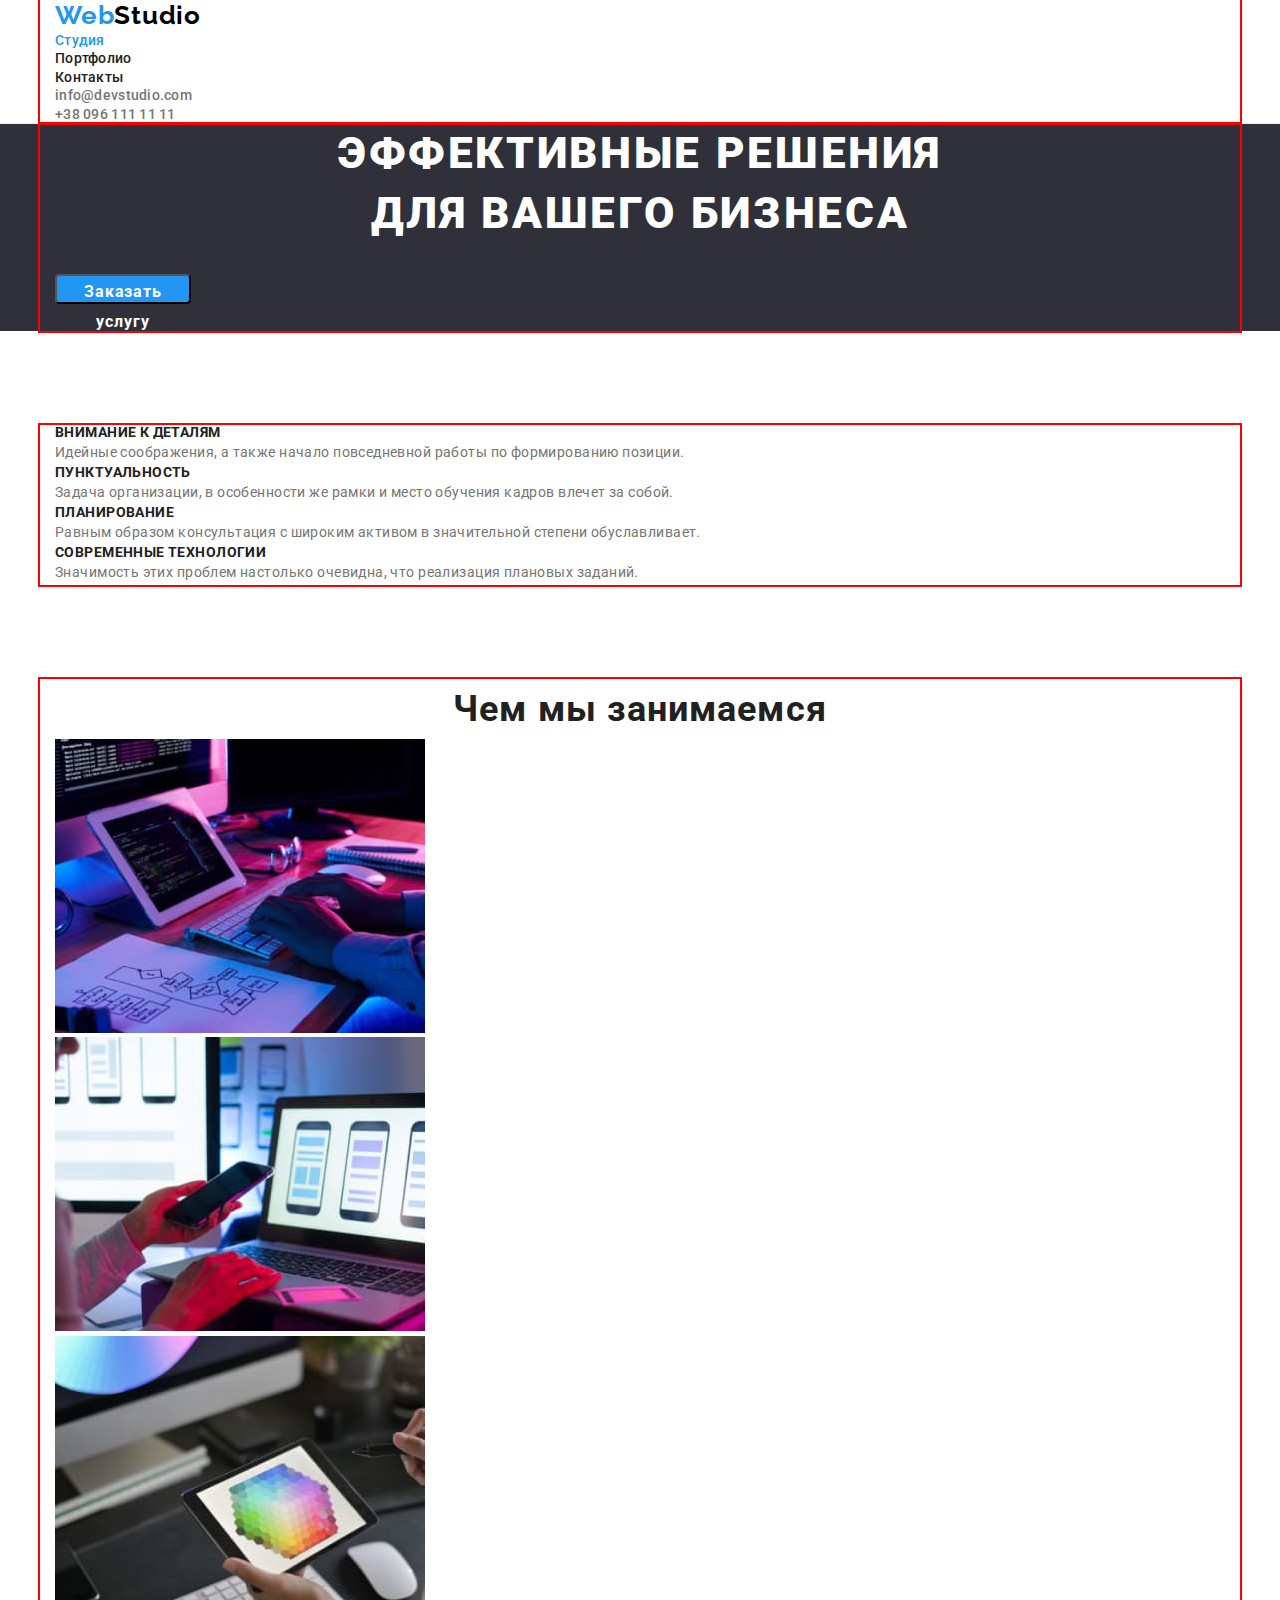
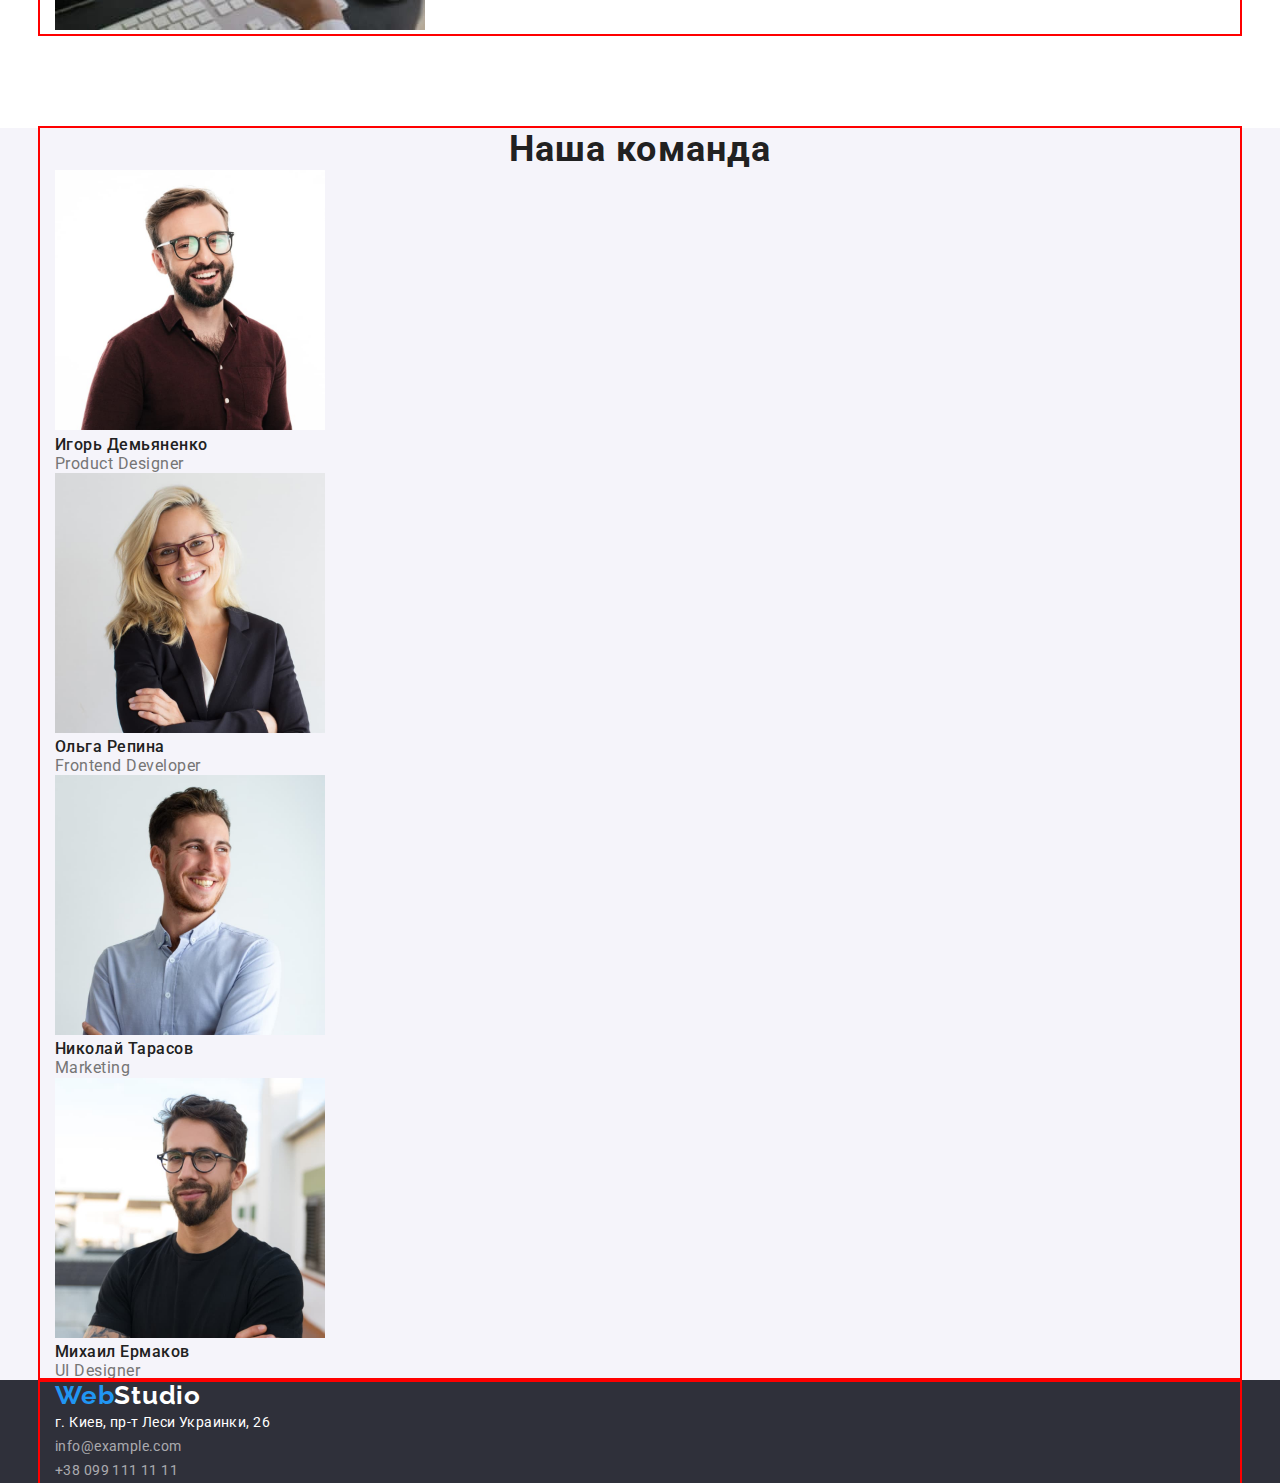
==== index.html @ 82a6169b "Создал контейнеры, задал отступы между ними, прописал сброс для h, p, ul" ====
<!DOCTYPE html>
<html lang="ru">
    <head>
        <meta charset="UTF-8" />
        <meta http-equiv="X-UA-Compatible" content="IE=edge" />
        <meta name="viewport" content="width=device-width, initial-scale=1.0" />
        <title>goit-markup-hw-02</title>
        <link
            rel="stylesheet"
            href="https://cdnjs.cloudflare.com/ajax/libs/modern-normalize/1.1.0/modern-normalize.min.css"
        />
        <link rel="preconnect" href="https://fonts.googleapis.com" />
        <link rel="preconnect" href="https://fonts.gstatic.com" crossorigin />
        <link
            href="https://fonts.googleapis.com/css2?family=Raleway:wght@700&family=Roboto:wght@400;500;700;900&display=swap"
            rel="stylesheet"
        />
        <link rel="stylesheet" href="./css/styles.css" />
    </head>

    <body>
        <!-- Header -->
        <header class="header">
            <!-- Navigation -->
            <div class="container">
                <nav class="header-navigation">
                    <a class="logo link" href="" lang="en"><span class="accent">Web</span>Studio</a>
                    <ul class="header-list list">
                        <li class="header-item">
                            <a class="header-link link active-page" href="./index.html">Студия</a>
                        </li>
                        <li class="header-item"><a class="header-link link" href="./portfolio.html">Портфолио</a></li>
                        <li class="header-item"><a class="header-link link" href="">Контакты</a></li>
                    </ul>
                </nav>

                <!-- Contacts -->
                <ul class="header-contacts list">
                    <li class="header-contacts-item">
                        <a class="header-contacts-link link" href="mailto:info@devstudio.com">info@devstudio.com</a>
                    </li>
                    <li class="header-contacts-item">
                        <a class="header-contacts-link link" href="tel:+380961111111">+38 096 111 11 11</a>
                    </li>
                </ul>
            </div>
        </header>

        <main>
            <!-- Hero -->
            <section class="hero">
                <div class="container">
                    <h1 class="hero-title">Эффективные решения для вашего бизнеса</h1>
                    <button class="hero-button" type="button">Заказать услугу</button>
                </div>
            </section>

            <!-- Features -->
            <section class="features">
                <div class="container">
                    <h2 class="features-main-title">Особенности</h2>
                    <ul class="features-list list">
                        <li class="features-item">
                            <h3 class="features-title">Внимание к деталям</h3>
                            <p class="features-item-text">
                                Идейные соображения, а также начало повседневной работы по формированию позиции.
                            </p>
                        </li>
                        <li class="features-item">
                            <h3 class="features-title">Пунктуальность</h3>
                            <p class="features-item-text">
                                Задача организации, в особенности же рамки и место обучения кадров влечет за собой.
                            </p>
                        </li>
                        <li class="features-item">
                            <h3 class="features-title">Планирование</h3>
                            <p class="features-item-text">
                                Равным образом консультация с широким активом в значительной степени обуславливает.
                            </p>
                        </li>
                        <li class="features-item">
                            <h3 class="features-title">Современные технологии</h3>
                            <p class="features-item-text">
                                Значимость этих проблем настолько очевидна, что реализация плановых заданий.
                            </p>
                        </li>
                    </ul>
                </div>
            </section>

            <!-- Works -->
            <section class="works">
                <div class="container">
                    <h2 class="works-title">Чем мы занимаемся</h2>
                    <ul class="works-list list">
                        <li class="works-item">
                            <img
                                class="works-image"
                                src="./images/studio/we-doing/we-doing-1.jpg"
                                alt="Рабочий стол программиста"
                                width="370"
                                height="294"
                            />
                        </li>
                        <li class="works-item">
                            <img
                                class="works-image"
                                src="./images/studio/we-doing/we-doing-2.jpg"
                                alt="Веб дизайнер разрабатывает интерфейс мобильного приложения"
                                width="370"
                                height="294"
                            />
                        </li>
                        <li class="works-item">
                            <img
                                class="works-image"
                                src="./images/studio/we-doing/we-doing-3.jpg"
                                alt="Веб дизайнер подбирает цвета графики"
                                width="370"
                                height="294"
                            />
                        </li>
                    </ul>
                </div>
            </section>

            <!-- Team -->
            <section class="team">
                <div class="container">
                    <h2 class="team-title">Наша команда</h2>
                    <ul class="team-list list">
                        <li class="team-item">
                            <img
                                class="team-image"
                                src="./images/studio/our-team/our-team-1.jpg"
                                alt="Игорь Демьяненко"
                                width="270"
                                height="260"
                            />
                            <h3 class="team-item-title">Игорь Демьяненко</h3>
                            <p class="team-item-text">Product Designer</p>
                        </li>
                        <li class="team-item">
                            <img
                                class="team-image"
                                src="./images/studio/our-team/our-team-2.jpg"
                                alt="Ольга Репина"
                                width="270"
                                height="260"
                            />
                            <h3 class="team-item-title">Ольга Репина</h3>
                            <p class="team-item-text">Frontend Developer</p>
                        </li>
                        <li class="team-item">
                            <img
                                class="team-image"
                                src="./images/studio/our-team/our-team-3.jpg"
                                alt="Николай Тарасов"
                                width="270"
                                height="260"
                            />
                            <h3 class="team-item-title">Николай Тарасов</h3>
                            <p class="team-item-text">Marketing</p>
                        </li>
                        <li class="team-item">
                            <img
                                class="team-image"
                                src="./images/studio/our-team/our-team-4.jpg"
                                alt="Михаил Ермаков"
                                width="270"
                                height="260"
                            />
                            <h3 class="team-item-title">Михаил Ермаков</h3>
                            <p class="team-item-text">UI Designer</p>
                        </li>
                    </ul>
                </div>
            </section>
        </main>

        <!-- Footer -->
        <footer class="footer">
            <div class="container">
                <a class="footer-logo link" href="" lang="en"><span class="accent">Web</span>Studio</a>
                <address>
                    <ul class="footer-list list">
                        <li class="footer-item">
                            <a
                                class="footer-address link"
                                href="https://goo.gl/maps/hov3UNKiMbJjnXm66"
                                target="_blank"
                                rel="noopener noreferrer nofollow"
                                >г. Киев, пр-т Леси Украинки, 26</a
                            >
                        </li>
                        <li class="footer-contacts-item">
                            <a class="footer-contacts-link link" href="mailto:info@example.com">info@example.com</a>
                        </li>
                        <li class="footer-contacts-item">
                            <a class="footer-contacts-link link" href="tel:+380991111111">+38 099 111 11 11</a>
                        </li>
                    </ul>
                </address>
            </div>
        </footer>
    </body>
</html>
---- css/styles.css ----
:root {
--main-text-color: #757575;
--secondary-text-color: #212121;
--accent-link-color: #2196F3;
--main-bg-color: #FFFFFF;
--secondary-bg-color: #F5F4FA;
--hero-footer-bg-color: #2F303A;
}

body {
    font-family: 'Roboto', sans-serif;
    color: var(--main-text-color);
    background-color: var(--main-bg-color);
}

h1, h2, h3, h4, h5, h6 {
    margin: 0;
    padding: 0;
}

ul {
    margin: 0;
    padding: 0;
}

p {
    margin: 0;
    padding: 0;
}

.list {
    list-style: none;
}

.link {
    text-decoration: none;
}

.container {
    width: 1200px;
    margin: 0 auto;
    padding: 0 15px;

    outline: 2px solid red;
}

.header-link.active-page {
    color: var(--accent-link-color);
}

/* -------Header------- */
.header {
    border-bottom: 1px solid #ECECEC;
}

.logo {
    font-family: 'Raleway', sans-serif;
    font-weight: 700;
    font-size: 26px;
    line-height: 1.19;
    letter-spacing: 0.03em;

    color: #000000;
}

.logo .accent {
    color: #2196F3;
}

.header-link,
.header-contacts-link {
    font-weight: 500;
    font-size: 14px;
    line-height: 1.14;
    letter-spacing: 0.02em;

    color: #212121;
}

.header-link:hover,
.header-link:focus {
    color: var(--accent-link-color);
}

/* -------Contacts------- */
.header-contacts-link {
    color: #757575;
}

.header-contacts-link:hover,
.header-contacts-link:focus {
    color: var(--accent-link-color);
}

/* -------Hero------- */
.hero {
    margin-bottom: 94px;
    background: var(--hero-footer-bg-color)
}

.hero-title {
    margin: 0 auto;
    margin-bottom: 30px;
    width: 696px;
    height: 120px;

    font-weight: 900;
    font-size: 44px;
    line-height: 1.36;
    text-align: center;
    letter-spacing: 0.06em;
    text-transform: uppercase;

    color: #FFFFFF;
}
 
.hero-button {
    width: 136px;
    height: 30px;

    font-weight: 700;
    font-size: 16px;
    line-height: 1.87;
    letter-spacing: 0.06em;
    text-align: center;

    color: #FFFFFF;
    background: #2196F3;

    border-radius: 4px;
    cursor: pointer;
}

.hero-button:hover,
.hero-button:focus {
    background-color: #188CE8;
}

/* -------Features------- */ 
.features {
    margin-bottom: 94px;
}

.features-main-title {
    display: none;
}

.features-title {
    font-weight: 700;
    font-size: 14px;
    line-height: 1.14;
    letter-spacing: 0.03em;
    text-transform: uppercase;

    color: var(--secondary-text-color);
}

.features-item-text {
    font-size: 14px;
    line-height: 1.71;
    letter-spacing: 0.03em;
}

/* -------Works------- */
.works {
    margin-bottom: 94px;
}

.works-title {
        font-weight: 700;
    font-size: 36px;
    line-height: 1.67;
    text-align: center;
    letter-spacing: 0.03em;

    color: var(--secondary-text-color);
}

/* -------Team------- */
.team {
    background-color: var(--secondary-bg-color);
}

.team-title {
    font-weight: 700;
    font-size: 36px;
    line-height: 1.17;
    text-align: center;
    letter-spacing: 0.03em;
    color: var(--secondary-text-color);
}

.team-item-title {
    font-weight: 500;
    font-size: 16px;
    line-height: 1.19;
    letter-spacing: 0.03em;

    color: var(--secondary-text-color);
}

.team-item-text {
    font-size: 16px;
    line-height: 1.19;
    letter-spacing: 0.03em;
}

/* -------Footer------- */
.footer {
    background-color: var(--hero-footer-bg-color);
}

.footer-logo {
    font-family: Raleway;
    font-weight: 700;
    font-size: 26px;
    line-height: 1.19;
    letter-spacing: 0.03em;

    color: #ffffff;
}

.footer-logo .accent {
    color: #2196F3;
}

.footer-list {
    font-style: normal;
}

.footer-address,
.footer-contacts-link {
    font-size: 14px;
    line-height: 1.71;
    letter-spacing: 0.03em;

    color: #FFFFFF;
}

.footer-contacts-link {
    color: rgba(255, 255, 255, 0.6);
}

.footer-address:hover,
.footer-address:focus,
.footer-contacts-link:hover,
.footer-contacts-link:focus{
    color: var(--accent-link-color);
}

/* -------Portfolio------- */
.portfolio {
    margin-bottom: 94px;
}

.portfolio-main-title {
    position: absolute;
    width: 1px;
    height: 1px;
    margin: -1px;
    border: 0;
    padding: 0;
    white-space: nowrap;
    clip-path: inset(100%);
    clip: rect(0 0 0 0);
    overflow: hidden;
}

.portfolio-list {
    margin-bottom: 34px;
}

/* -------Navigation by sections Portfolio------- */
.portfolio-button {
    font-weight: 500;
    font-size: 16px;
    line-height: 1.62;
    text-align: center;
    letter-spacing: 0.03em;

    background-color: var(--secondary-bg-color);
    color: #212121;

    cursor: pointer;
    border-radius: 4px;
}

.portfolio-button:hover,
.portfolio-button:focus {
    background-color: var(--accent-link-color);
    color: #ffffff;
}

/* -------Portfolio Work examples------- */
.examples-title {
    font-weight: 700;
    font-size: 18px;
    line-height: 2.0;
    letter-spacing: 0.06em;

    color: var(--secondary-text-color);
}

.examples-text {
    font-size: 16px;
    line-height: 1.87;
    letter-spacing: 0.03em;

    color: var(--main-text-color);
}
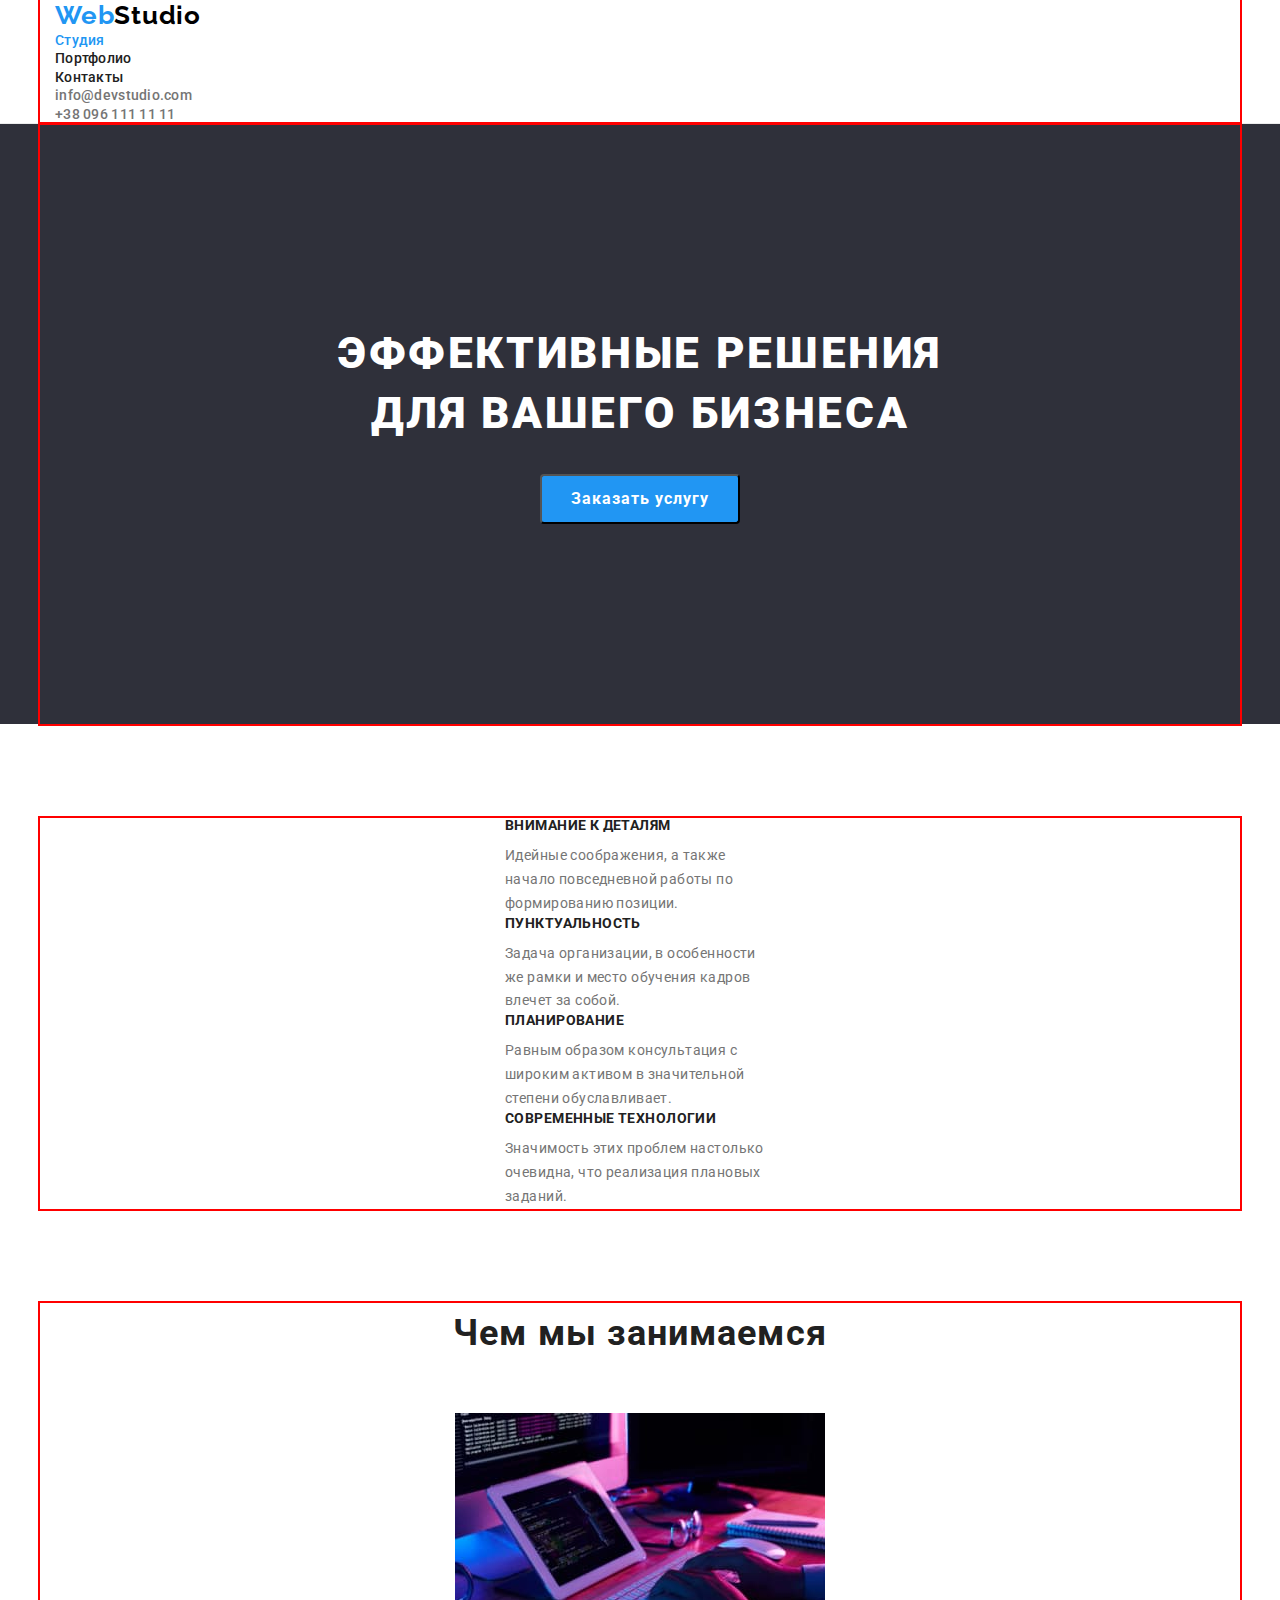
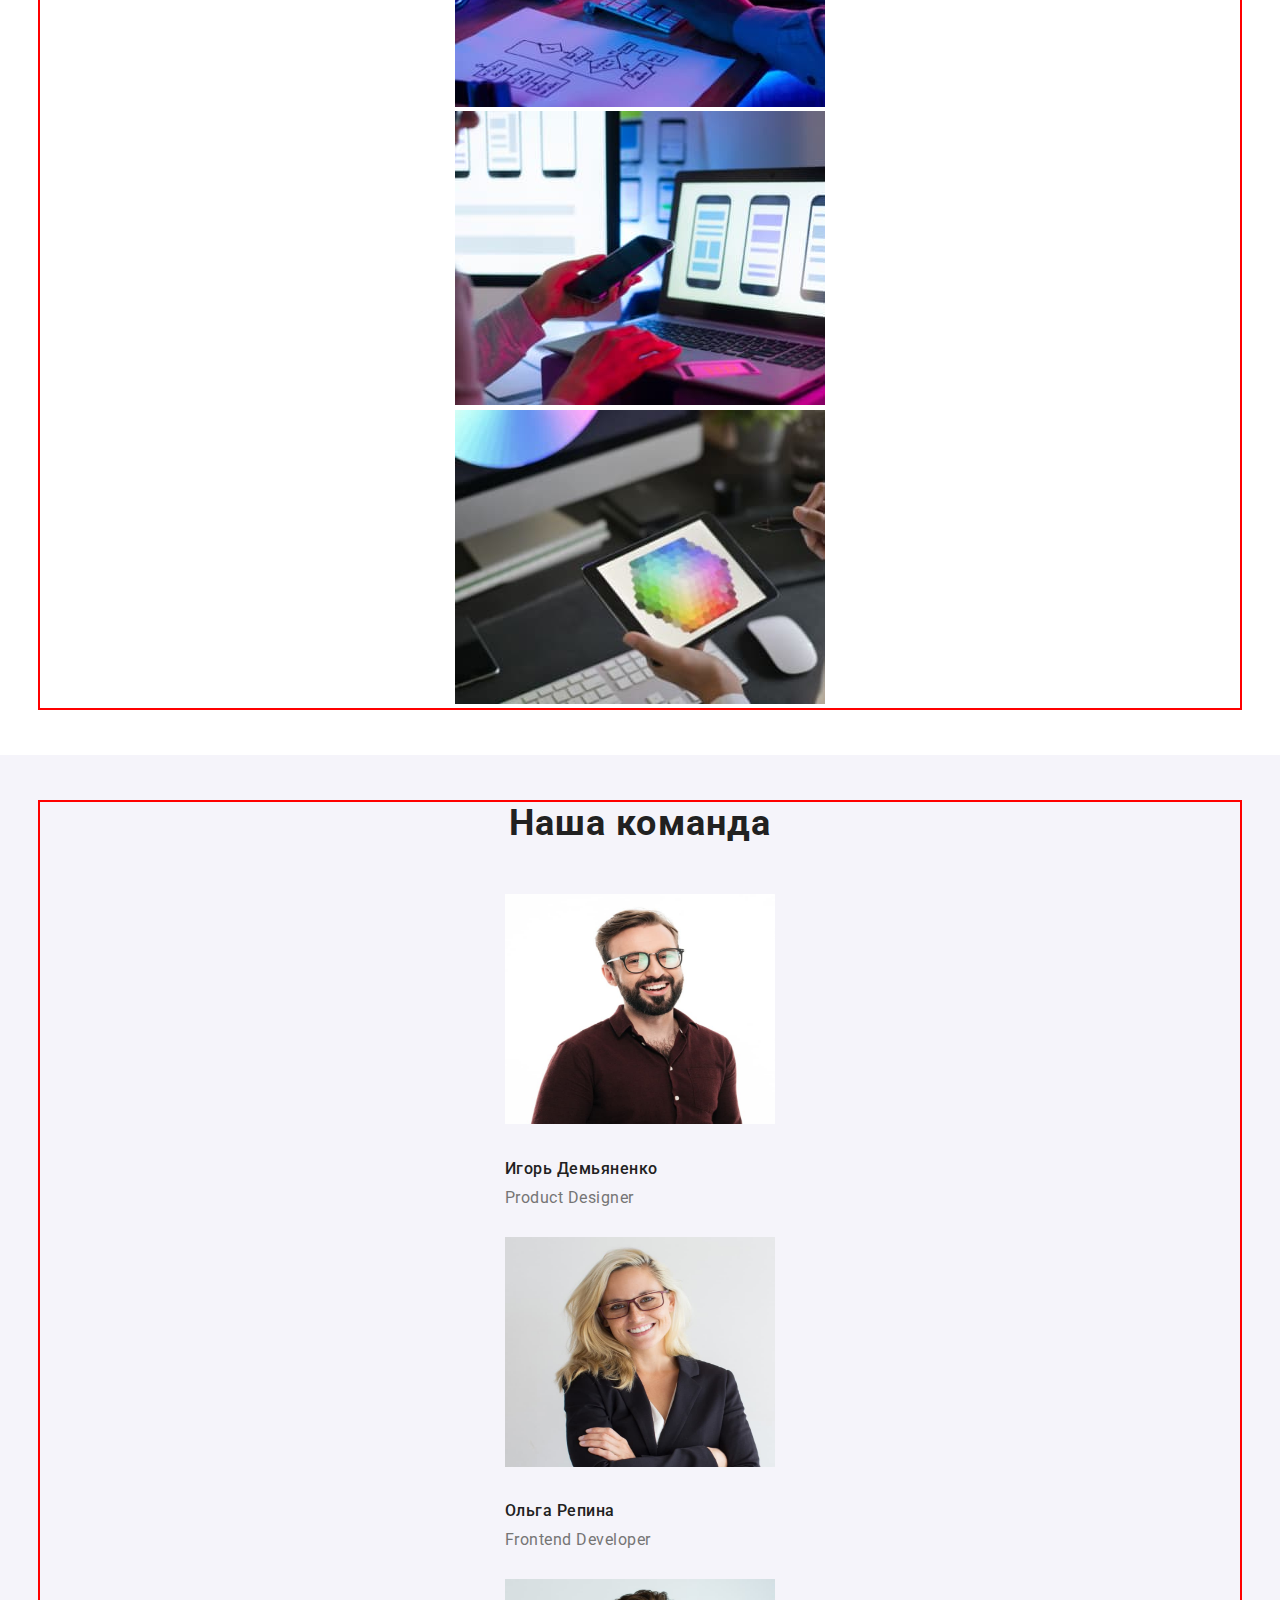
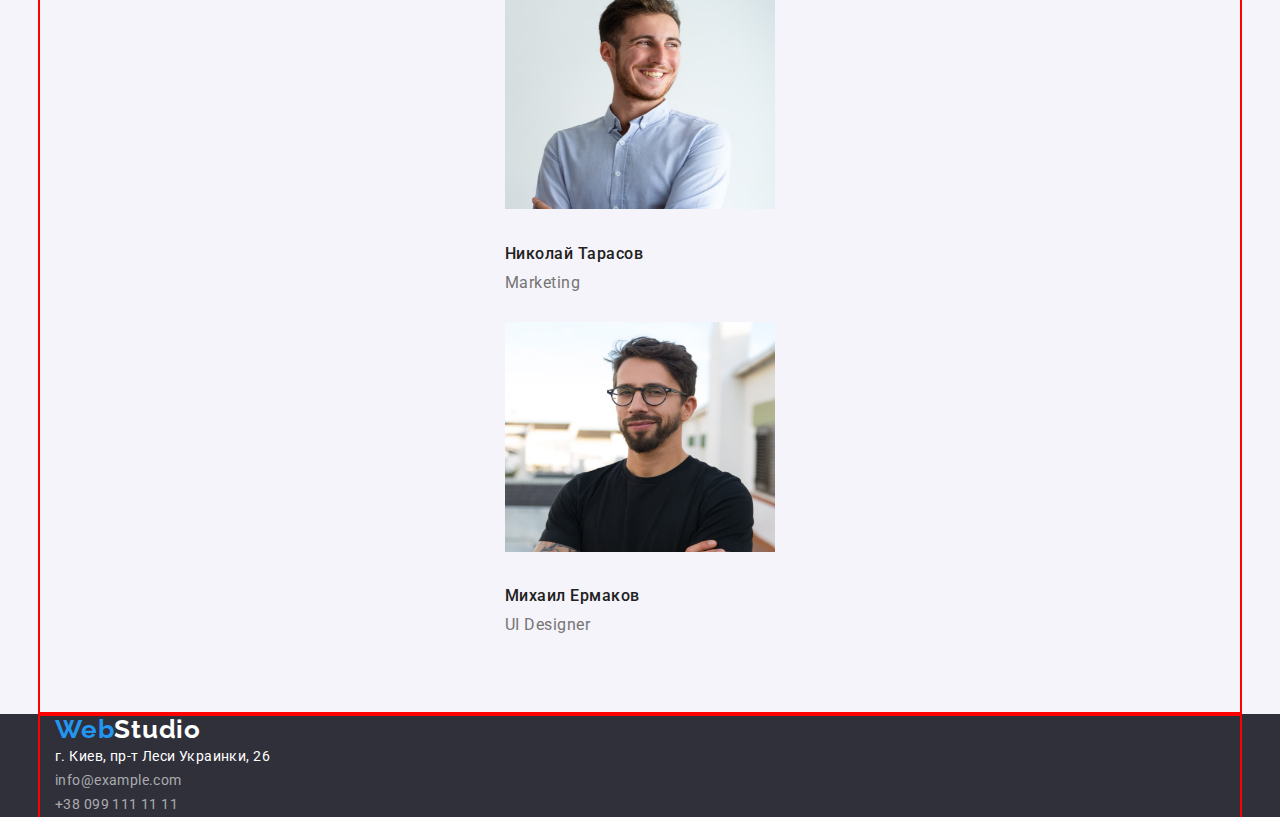
==== commit f28fba6b: "Сделал сетку для карточек страницы Портфолио" ====
--- a/index.html
+++ b/index.html
@@ -19,9 +19,9 @@
     </head>
 
     <body>
-        <!-- Header -->
+        <!-- Шапка -->
         <header class="header">
-            <!-- Navigation -->
+            <!-- Навигация -->
             <div class="container">
                 <nav class="header-navigation">
                     <a class="logo link" href="" lang="en"><span class="accent">Web</span>Studio</a>
@@ -29,12 +29,14 @@
                         <li class="header-item">
                             <a class="header-link link active-page" href="./index.html">Студия</a>
                         </li>
+
                         <li class="header-item"><a class="header-link link" href="./portfolio.html">Портфолио</a></li>
+
                         <li class="header-item"><a class="header-link link" href="">Контакты</a></li>
                     </ul>
                 </nav>
 
-                <!-- Contacts -->
+                <!-- Контакты -->
                 <ul class="header-contacts list">
                     <li class="header-contacts-item">
                         <a class="header-contacts-link link" href="mailto:info@devstudio.com">info@devstudio.com</a>
@@ -47,7 +49,7 @@
         </header>
 
         <main>
-            <!-- Hero -->
+            <!-- Герой -->
             <section class="hero">
                 <div class="container">
                     <h1 class="hero-title">Эффективные решения для вашего бизнеса</h1>
@@ -55,10 +57,10 @@
                 </div>
             </section>
 
-            <!-- Features -->
+            <!-- Особенности -->
             <section class="features">
                 <div class="container">
-                    <h2 class="features-main-title">Особенности</h2>
+                    <h2 class="visually-hidden">Особенности</h2>
                     <ul class="features-list list">
                         <li class="features-item">
                             <h3 class="features-title">Внимание к деталям</h3>
@@ -66,18 +68,21 @@
                                 Идейные соображения, а также начало повседневной работы по формированию позиции.
                             </p>
                         </li>
+
                         <li class="features-item">
                             <h3 class="features-title">Пунктуальность</h3>
                             <p class="features-item-text">
                                 Задача организации, в особенности же рамки и место обучения кадров влечет за собой.
                             </p>
                         </li>
+
                         <li class="features-item">
                             <h3 class="features-title">Планирование</h3>
                             <p class="features-item-text">
                                 Равным образом консультация с широким активом в значительной степени обуславливает.
                             </p>
                         </li>
+
                         <li class="features-item">
                             <h3 class="features-title">Современные технологии</h3>
                             <p class="features-item-text">
@@ -88,7 +93,7 @@
                 </div>
             </section>
 
-            <!-- Works -->
+            <!-- Чем мы занимаемся -->
             <section class="works">
                 <div class="container">
                     <h2 class="works-title">Чем мы занимаемся</h2>
@@ -102,6 +107,7 @@
                                 height="294"
                             />
                         </li>
+
                         <li class="works-item">
                             <img
                                 class="works-image"
@@ -111,6 +117,7 @@
                                 height="294"
                             />
                         </li>
+
                         <li class="works-item">
                             <img
                                 class="works-image"
@@ -124,7 +131,7 @@
                 </div>
             </section>
 
-            <!-- Team -->
+            <!-- Наша команда -->
             <section class="team">
                 <div class="container">
                     <h2 class="team-title">Наша команда</h2>
@@ -140,6 +147,7 @@
                             <h3 class="team-item-title">Игорь Демьяненко</h3>
                             <p class="team-item-text">Product Designer</p>
                         </li>
+
                         <li class="team-item">
                             <img
                                 class="team-image"
@@ -151,6 +159,7 @@
                             <h3 class="team-item-title">Ольга Репина</h3>
                             <p class="team-item-text">Frontend Developer</p>
                         </li>
+
                         <li class="team-item">
                             <img
                                 class="team-image"
@@ -162,6 +171,7 @@
                             <h3 class="team-item-title">Николай Тарасов</h3>
                             <p class="team-item-text">Marketing</p>
                         </li>
+
                         <li class="team-item">
                             <img
                                 class="team-image"
@@ -178,7 +188,7 @@
             </section>
         </main>
 
-        <!-- Footer -->
+        <!-- Футер -->
         <footer class="footer">
             <div class="container">
                 <a class="footer-logo link" href="" lang="en"><span class="accent">Web</span>Studio</a>
@@ -193,9 +203,11 @@
                                 >г. Киев, пр-т Леси Украинки, 26</a
                             >
                         </li>
+
                         <li class="footer-contacts-item">
                             <a class="footer-contacts-link link" href="mailto:info@example.com">info@example.com</a>
                         </li>
+
                         <li class="footer-contacts-item">
                             <a class="footer-contacts-link link" href="tel:+380991111111">+38 099 111 11 11</a>
                         </li>
--- a/css/styles.css
+++ b/css/styles.css
@@ -1,10 +1,26 @@
 :root {
 --main-text-color: #757575;
 --secondary-text-color: #212121;
---accent-link-color: #2196F3;
---main-bg-color: #FFFFFF;
---secondary-bg-color: #F5F4FA;
---hero-footer-bg-color: #2F303A;
+--accent-link-color: #2196f3;
+--main-bg-color: #ffffff;
+--secondary-bg-color: #f5f4fa;
+--hero-footer-bg-color: #2f303a;
+
+--card-set-gap: 30px;
+}
+
+/* -------Ресет стилей------- */
+html {
+    box-sizing: border-box;
+}
+
+*,
+*::before,
+*::after {
+  box-sizing: inherit;
+  margin: 0 auto;
+  padding-left: 0;
+  padding-right: 0;
 }
 
 body {
@@ -13,20 +29,11 @@
     background-color: var(--main-bg-color);
 }
 
-h1, h2, h3, h4, h5, h6 {
-    margin: 0;
-    padding: 0;
-}
-
-ul {
-    margin: 0;
-    padding: 0;
-}
-
-p {
-    margin: 0;
-    padding: 0;
-}
+/* h1, h2, h3, h4, h5, h6, p, ul {
+    margin: 0 auto;
+    padding-left: 0px;
+    padding-right: 0px;
+} */
 
 .list {
     list-style: none;
@@ -36,224 +43,8 @@
     text-decoration: none;
 }
 
-.container {
-    width: 1200px;
-    margin: 0 auto;
-    padding: 0 15px;
-
-    outline: 2px solid red;
-}
-
-.header-link.active-page {
-    color: var(--accent-link-color);
-}
-
-/* -------Header------- */
-.header {
-    border-bottom: 1px solid #ECECEC;
-}
-
-.logo {
-    font-family: 'Raleway', sans-serif;
-    font-weight: 700;
-    font-size: 26px;
-    line-height: 1.19;
-    letter-spacing: 0.03em;
-
-    color: #000000;
-}
-
-.logo .accent {
-    color: #2196F3;
-}
-
-.header-link,
-.header-contacts-link {
-    font-weight: 500;
-    font-size: 14px;
-    line-height: 1.14;
-    letter-spacing: 0.02em;
-
-    color: #212121;
-}
-
-.header-link:hover,
-.header-link:focus {
-    color: var(--accent-link-color);
-}
-
-/* -------Contacts------- */
-.header-contacts-link {
-    color: #757575;
-}
-
-.header-contacts-link:hover,
-.header-contacts-link:focus {
-    color: var(--accent-link-color);
-}
-
-/* -------Hero------- */
-.hero {
-    margin-bottom: 94px;
-    background: var(--hero-footer-bg-color)
-}
-
-.hero-title {
-    margin: 0 auto;
-    margin-bottom: 30px;
-    width: 696px;
-    height: 120px;
-
-    font-weight: 900;
-    font-size: 44px;
-    line-height: 1.36;
-    text-align: center;
-    letter-spacing: 0.06em;
-    text-transform: uppercase;
-
-    color: #FFFFFF;
-}
- 
-.hero-button {
-    width: 136px;
-    height: 30px;
-
-    font-weight: 700;
-    font-size: 16px;
-    line-height: 1.87;
-    letter-spacing: 0.06em;
-    text-align: center;
-
-    color: #FFFFFF;
-    background: #2196F3;
-
-    border-radius: 4px;
-    cursor: pointer;
-}
-
-.hero-button:hover,
-.hero-button:focus {
-    background-color: #188CE8;
-}
-
-/* -------Features------- */ 
-.features {
-    margin-bottom: 94px;
-}
-
-.features-main-title {
-    display: none;
-}
-
-.features-title {
-    font-weight: 700;
-    font-size: 14px;
-    line-height: 1.14;
-    letter-spacing: 0.03em;
-    text-transform: uppercase;
-
-    color: var(--secondary-text-color);
-}
-
-.features-item-text {
-    font-size: 14px;
-    line-height: 1.71;
-    letter-spacing: 0.03em;
-}
-
-/* -------Works------- */
-.works {
-    margin-bottom: 94px;
-}
-
-.works-title {
-        font-weight: 700;
-    font-size: 36px;
-    line-height: 1.67;
-    text-align: center;
-    letter-spacing: 0.03em;
-
-    color: var(--secondary-text-color);
-}
-
-/* -------Team------- */
-.team {
-    background-color: var(--secondary-bg-color);
-}
-
-.team-title {
-    font-weight: 700;
-    font-size: 36px;
-    line-height: 1.17;
-    text-align: center;
-    letter-spacing: 0.03em;
-    color: var(--secondary-text-color);
-}
-
-.team-item-title {
-    font-weight: 500;
-    font-size: 16px;
-    line-height: 1.19;
-    letter-spacing: 0.03em;
-
-    color: var(--secondary-text-color);
-}
-
-.team-item-text {
-    font-size: 16px;
-    line-height: 1.19;
-    letter-spacing: 0.03em;
-}
-
-/* -------Footer------- */
-.footer {
-    background-color: var(--hero-footer-bg-color);
-}
-
-.footer-logo {
-    font-family: Raleway;
-    font-weight: 700;
-    font-size: 26px;
-    line-height: 1.19;
-    letter-spacing: 0.03em;
-
-    color: #ffffff;
-}
-
-.footer-logo .accent {
-    color: #2196F3;
-}
-
-.footer-list {
-    font-style: normal;
-}
-
-.footer-address,
-.footer-contacts-link {
-    font-size: 14px;
-    line-height: 1.71;
-    letter-spacing: 0.03em;
-
-    color: #FFFFFF;
-}
-
-.footer-contacts-link {
-    color: rgba(255, 255, 255, 0.6);
-}
-
-.footer-address:hover,
-.footer-address:focus,
-.footer-contacts-link:hover,
-.footer-contacts-link:focus{
-    color: var(--accent-link-color);
-}
-
-/* -------Portfolio------- */
-.portfolio {
-    margin-bottom: 94px;
-}
-
-.portfolio-main-title {
+/* -------Скрываем заголовок секции------- */
+.visually-hidden {
     position: absolute;
     width: 1px;
     height: 1px;
@@ -266,12 +57,292 @@
     overflow: hidden;
 }
 
+/* -------Контейнер для секций------- */
+.container {
+    width: 1200px;
+    margin: 0 auto;
+    padding: 0 15px;
+
+    outline: 2px solid red;
+}
+
+/* -------Шапка------- */
+.header {
+    border-bottom: 1px solid #ECECEC;
+}
+
+.logo {
+    font-family: 'Raleway', sans-serif;
+    font-weight: 700;
+    font-size: 26px;
+    line-height: 1.19;
+    letter-spacing: 0.03em;
+
+    color: #000000;
+}
+
+.logo .accent {
+    color: #2196F3;
+}
+
+.header-link,
+.header-contacts-link {
+    font-weight: 500;
+    font-size: 14px;
+    line-height: 1.14;
+    letter-spacing: 0.02em;
+
+    color: #212121;
+}
+
+.header-link.active-page {
+    color: var(--accent-link-color);
+}
+
+.header-link:hover,
+.header-link:focus {
+    color: var(--accent-link-color);
+}
+
+/* -------Contacts------- */
+.header-contacts-link {
+    color: #757575;
+}
+
+.header-contacts-link:hover,
+.header-contacts-link:focus {
+    color: var(--accent-link-color);
+}
+
+/* -------Герой------- */
+.hero {
+    background: var(--hero-footer-bg-color)
+}
+
+.hero > .container {
+    height: 600px;
+}
+
+.hero-title {
+    width: 696px;
+    padding-top: 200px;
+    padding-bottom: 30px;
+
+    font-weight: 900;
+    font-size: 44px;
+    line-height: 1.36;
+    text-align: center;
+    letter-spacing: 0.06em;
+    text-transform: uppercase;
+
+    color: #FFFFFF;
+}
+ 
+.hero-button {
+    display: block;
+    margin: 0 auto;
+    width: 200px;
+    height: 50px;
+
+    font-weight: 700;
+    font-size: 16px;
+    line-height: 1.87;
+    letter-spacing: 0.06em;
+    text-align: center;
+
+    color: #FFFFFF;
+    background: #2196F3;
+
+    border-radius: 4px;
+    cursor: pointer;
+}
+
+.hero-button:hover,
+.hero-button:focus {
+    background-color: #188CE8;
+}
+
+/* -------Особенности------- */ 
+.features {
+    padding-top: 94px;
+    padding-bottom: 47px;
+    
+}
+
+.visually-hidden {
+  position: absolute;
+  width: 1px;
+  height: 1px;
+  margin: -1px;
+  border: 0;
+  padding: 0;
+  white-space: nowrap;
+  clip-path: inset(100%);
+  clip: rect(0 0 0 0);
+  overflow: hidden;
+}
+
+.features-item {
+    width: 270px;
+}
+
+.features-title {
+    font-weight: 700;
+    font-size: 14px;
+    line-height: 1.14;
+    letter-spacing: 0.03em;
+    text-transform: uppercase;
+
+    color: var(--secondary-text-color);
+}
+
+.features-item-text {
+    padding-top: 10px;
+    font-size: 14px;
+    line-height: 1.71;
+    letter-spacing: 0.03em;
+}
+
+/* -------Чем мы занимаемся------- */
+.works {
+    padding-top: 47px;
+    padding-bottom: 47px;
+}
+
+.works-title {
+    width: 376px;
+    padding-bottom: 50px;
+
+    font-weight: 700;
+    font-size: 36px;
+    line-height: 1.67;
+    text-align: center;
+    letter-spacing: 0.03em;
+
+    color: var(--secondary-text-color);
+}
+
+.works-item {
+    width: 370px;
+}
+
+/* -------Наша команда------- */
+.team {
+    padding-top: 47px;
+    background-color: var(--secondary-bg-color);
+}
+
+.team-list {
+    padding-bottom: 50px;
+}
+
+.team-item {
+    width: 270px;
+}
+
+.team-image {
+    padding-bottom: 30px;
+}
+
+.team-title {
+    width: 264px;
+    padding-bottom: 50px;
+
+    font-weight: 700;
+    font-size: 36px;
+    line-height: 1.17;
+    text-align: center;
+    letter-spacing: 0.03em;
+    color: var(--secondary-text-color);
+}
+
+.team-item-title {
+    padding-bottom: 10px;
+
+    font-weight: 500;
+    font-size: 16px;
+    line-height: 1.19;
+    letter-spacing: 0.03em;
+
+    color: var(--secondary-text-color);
+}
+
+.team-item-text {
+    padding-bottom: 30px;
+
+    font-size: 16px;
+    line-height: 1.19;
+    letter-spacing: 0.03em;
+}
+
+/* -------Футер------- */
+.footer {
+    background-color: var(--hero-footer-bg-color);
+}
+
+.footer-logo {
+    font-family: Raleway;
+    font-weight: 700;
+    font-size: 26px;
+    line-height: 1.19;
+    letter-spacing: 0.03em;
+
+    color: #ffffff;
+}
+
+.footer-logo .accent {
+    color: #2196F3;
+}
+
+.footer-list {
+    font-style: normal;
+}
+
+.footer-address,
+.footer-contacts-link {
+    font-size: 14px;
+    line-height: 1.71;
+    letter-spacing: 0.03em;
+
+    color: #FFFFFF;
+}
+
+.footer-contacts-link {
+    color: rgba(255, 255, 255, 0.6);
+}
+
+.footer-address:hover,
+.footer-address:focus,
+.footer-contacts-link:hover,
+.footer-contacts-link:focus{
+    color: var(--accent-link-color);
+}
+
+/* -------Портфолио------- */
+.portfolio {
+    margin-bottom: 94px;
+}
+
 .portfolio-list {
-    margin-bottom: 34px;
-}
-
-/* -------Navigation by sections Portfolio------- */
+    display: flex;
+    justify-content: center;
+    padding-top: 94px;
+    padding-bottom: 50px;
+}
+
+.portfolio-item {
+    margin: 0;
+
+}
+
+.portfolio-item:not(:last-child) {
+    margin-right: 8px;
+}
+
+/* -------Навигация для секции Портфолио------- */
 .portfolio-button {
+    padding: 6px 22px;
+
     font-weight: 500;
     font-size: 16px;
     line-height: 1.62;
@@ -291,8 +362,8 @@
     color: #ffffff;
 }
 
-/* -------Portfolio Work examples------- */
-.examples-title {
+/* -------Портфолио Примеры работ------- */
+.card-set-title {
     font-weight: 700;
     font-size: 18px;
     line-height: 2.0;
@@ -301,10 +372,26 @@
     color: var(--secondary-text-color);
 }
 
-.examples-text {
+.card-set-text {
     font-size: 16px;
     line-height: 1.87;
     letter-spacing: 0.03em;
 
     color: var(--main-text-color);
 }
+
+/* -------Сетка для карточек Портфолио------- */
+.card-set {
+    display: flex;
+    flex-wrap: wrap;
+
+    margin-top: calc( -1 * var(--card-set-gap));
+    margin-left: calc( -1 * var(--card-set-gap));
+}
+
+.card-set > .card-set-item {
+    flex-basis: calc(100% / 3 - var(--card-set-gap));
+
+    margin-top: var(--card-set-gap);
+    margin-left: var(--card-set-gap);
+} 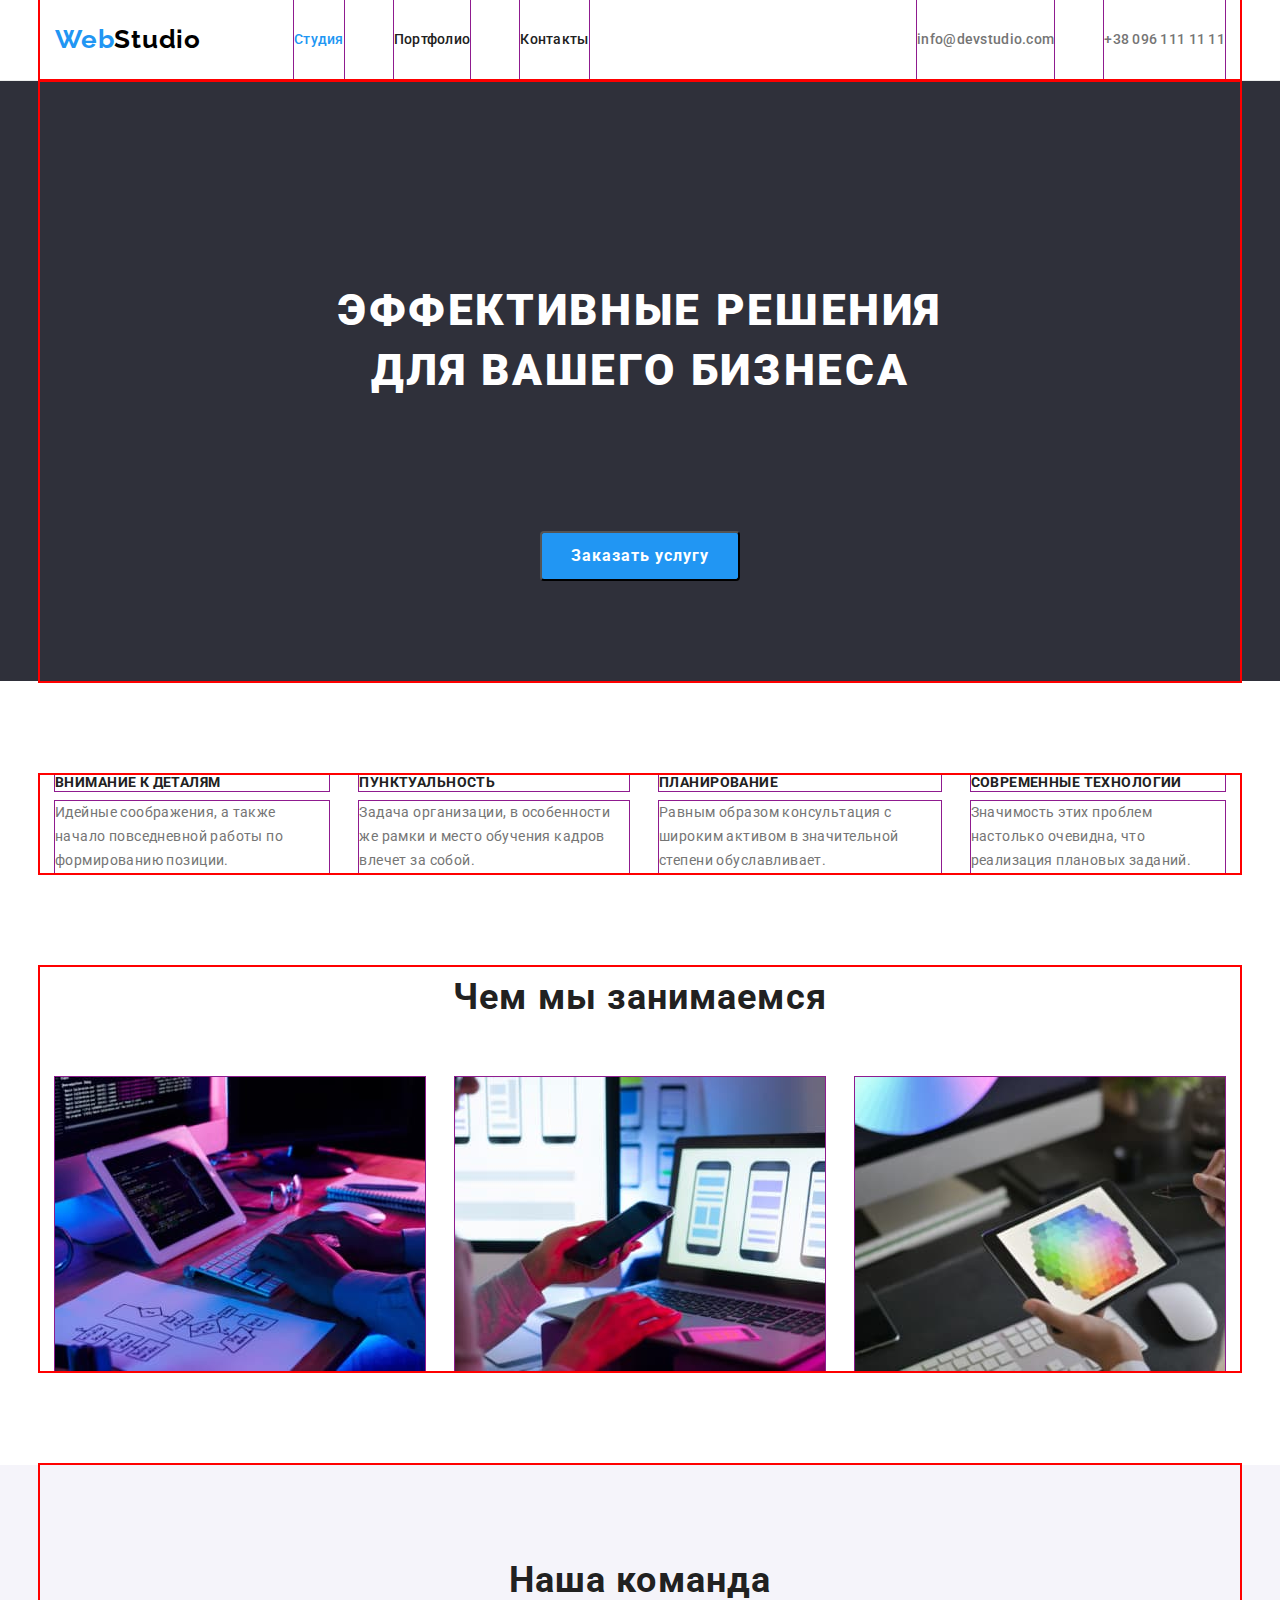
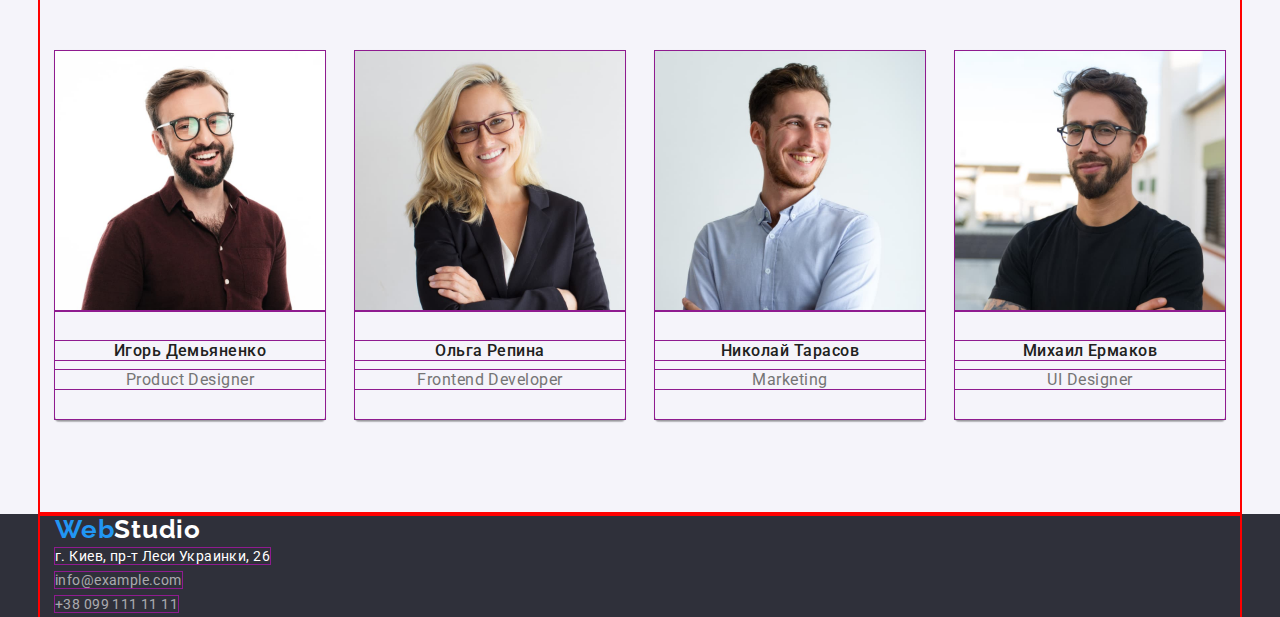
==== commit bb478a1a: "Прописал стили хедеру и секциям основной страницы" ====
--- a/index.html
+++ b/index.html
@@ -30,9 +30,13 @@
                             <a class="header-link link active-page" href="./index.html">Студия</a>
                         </li>
 
-                        <li class="header-item"><a class="header-link link" href="./portfolio.html">Портфолио</a></li>
-
-                        <li class="header-item"><a class="header-link link" href="">Контакты</a></li>
+                        <li class="header-item">
+                            <a class="header-link link" href="./portfolio.html">Портфолио</a>
+                        </li>
+
+                        <li class="header-item">
+                            <a class="header-link link" href="">Контакты</a>
+                        </li>
                     </ul>
                 </nav>
 
@@ -144,8 +148,10 @@
                                 width="270"
                                 height="260"
                             />
-                            <h3 class="team-item-title">Игорь Демьяненко</h3>
-                            <p class="team-item-text">Product Designer</p>
+                            <div class="team-item-content">
+                                <h3 class="team-item-title">Игорь Демьяненко</h3>
+                                <p class="team-item-text">Product Designer</p>
+                            </div>
                         </li>
 
                         <li class="team-item">
@@ -156,8 +162,10 @@
                                 width="270"
                                 height="260"
                             />
-                            <h3 class="team-item-title">Ольга Репина</h3>
-                            <p class="team-item-text">Frontend Developer</p>
+                            <div class="team-item-content">
+                                <h3 class="team-item-title">Ольга Репина</h3>
+                                <p class="team-item-text">Frontend Developer</p>
+                            </div>
                         </li>
 
                         <li class="team-item">
@@ -168,8 +176,10 @@
                                 width="270"
                                 height="260"
                             />
-                            <h3 class="team-item-title">Николай Тарасов</h3>
-                            <p class="team-item-text">Marketing</p>
+                            <div class="team-item-content">
+                                <h3 class="team-item-title">Николай Тарасов</h3>
+                                <p class="team-item-text">Marketing</p>
+                            </div>
                         </li>
 
                         <li class="team-item">
@@ -180,8 +190,10 @@
                                 width="270"
                                 height="260"
                             />
-                            <h3 class="team-item-title">Михаил Ермаков</h3>
-                            <p class="team-item-text">UI Designer</p>
+                            <div class="team-item-content">
+                                <h3 class="team-item-title">Михаил Ермаков</h3>
+                                <p class="team-item-text">UI Designer</p>
+                            </div>
                         </li>
                     </ul>
                 </div>
--- a/css/styles.css
+++ b/css/styles.css
@@ -1,12 +1,12 @@
 :root {
---main-text-color: #757575;
---secondary-text-color: #212121;
---accent-link-color: #2196f3;
---main-bg-color: #ffffff;
---secondary-bg-color: #f5f4fa;
---hero-footer-bg-color: #2f303a;
-
---card-set-gap: 30px;
+    --main-text-color: #757575;
+    --secondary-text-color: #212121;
+    --accent-link-color: #2196f3;
+    --main-bg-color: #ffffff;
+    --secondary-bg-color: #f5f4fa;
+    --hero-footer-bg-color: #2f303a;
+
+    --card-set-gap: 30px;
 }
 
 /* -------Ресет стилей------- */
@@ -17,30 +17,32 @@
 *,
 *::before,
 *::after {
-  box-sizing: inherit;
-  margin: 0 auto;
-  padding-left: 0;
-  padding-right: 0;
+    box-sizing: inherit;
+    margin: 0 auto;
+    padding-left: 0;
+    padding-right: 0;
 }
 
 body {
-    font-family: 'Roboto', sans-serif;
+    font-family: "Roboto", sans-serif;
     color: var(--main-text-color);
     background-color: var(--main-bg-color);
 }
 
-/* h1, h2, h3, h4, h5, h6, p, ul {
-    margin: 0 auto;
-    padding-left: 0px;
-    padding-right: 0px;
-} */
-
+/* -------Снимаем стили списков------ */
 .list {
     list-style: none;
 }
 
+/* -------Снимаем стили ссылок------ */
 .link {
     text-decoration: none;
+}
+
+img {
+    display: block;
+    max-width: 100%;
+    height: auto;
 }
 
 /* -------Скрываем заголовок секции------- */
@@ -66,23 +68,52 @@
     outline: 2px solid red;
 }
 
+/* ! Убрать рамки */
+li * {
+    outline: 1px solid rgb(143, 27, 143);
+}
+
 /* -------Шапка------- */
 .header {
-    border-bottom: 1px solid #ECECEC;
+    border-color: var(--main-bg-color);
+    border-bottom: 1px solid #ececec;
+}
+
+.header > .container {
+    display: flex;
+    align-items: center;
+}
+.header-navigation {
+    display: flex;
+    align-items: center;
+    margin-left: 0;
+    margin-right: 0;
 }
 
 .logo {
-    font-family: 'Raleway', sans-serif;
+    font-family: "Raleway", sans-serif;
     font-weight: 700;
     font-size: 26px;
     line-height: 1.19;
     letter-spacing: 0.03em;
 
     color: #000000;
+
+    margin-right: 93px;
+    padding-top: 24px;
+    padding-bottom: 25px;
 }
 
 .logo .accent {
-    color: #2196F3;
+    color: #2196f3;
+}
+
+.header-list {
+    display: flex;
+}
+
+.header-item:not(:last-child) {
+    margin-right: 50px;
 }
 
 .header-link,
@@ -93,6 +124,10 @@
     letter-spacing: 0.02em;
 
     color: #212121;
+
+    display: block;
+    padding-top: 32px;
+    padding-bottom: 32px;
 }
 
 .header-link.active-page {
@@ -105,8 +140,18 @@
 }
 
 /* -------Contacts------- */
+.header-contacts {
+    display: flex;
+    align-items: center;
+}
+
+.header-contacts {
+    margin-right: 0;
+    margin-left: auto;
+}
+
 .header-contacts-link {
-    color: #757575;
+    color: var(--main-text-color);
 }
 
 .header-contacts-link:hover,
@@ -114,19 +159,29 @@
     color: var(--accent-link-color);
 }
 
+.header-contacts-item:not(:last-child) {
+    margin-right: 50px;
+}
+
 /* -------Герой------- */
 .hero {
-    background: var(--hero-footer-bg-color)
+    background: var(--hero-footer-bg-color);
 }
 
 .hero > .container {
+    display: flex;
+    flex-wrap: wrap;
     height: 600px;
 }
 
 .hero-title {
-    width: 696px;
+    margin-left: 0;
+    margin-right: 0;
     padding-top: 200px;
     padding-bottom: 30px;
+    padding-left: 245px;
+    padding-right: 245px;
+    align-items: center;
 
     font-weight: 900;
     font-size: 44px;
@@ -135,13 +190,13 @@
     letter-spacing: 0.06em;
     text-transform: uppercase;
 
-    color: #FFFFFF;
-}
- 
+    color: #ffffff;
+}
+
 .hero-button {
     display: block;
     margin: 0 auto;
-    width: 200px;
+    min-width: 200px;
     height: 50px;
 
     font-weight: 700;
@@ -150,43 +205,46 @@
     letter-spacing: 0.06em;
     text-align: center;
 
-    color: #FFFFFF;
-    background: #2196F3;
+    color: #ffffff;
+    background: #2196f3;
 
     border-radius: 4px;
     cursor: pointer;
+
+    align-items: center;
 }
 
 .hero-button:hover,
 .hero-button:focus {
-    background-color: #188CE8;
-}
-
-/* -------Особенности------- */ 
+    background-color: #188ce8;
+}
+
+/* -------Особенности------- */
 .features {
     padding-top: 94px;
-    padding-bottom: 47px;
-    
-}
-
-.visually-hidden {
-  position: absolute;
-  width: 1px;
-  height: 1px;
-  margin: -1px;
-  border: 0;
-  padding: 0;
-  white-space: nowrap;
-  clip-path: inset(100%);
-  clip: rect(0 0 0 0);
-  overflow: hidden;
+    padding-bottom: 94px;
+}
+
+.container > .features-list {
+    display: flex;
+    flex-direction: row;
+}
+
+.features-list {
+    align-items: center;
 }
 
 .features-item {
-    width: 270px;
+    margin-left: 0;
+    margin-right: 0;
+}
+
+.features-item:not(:last-child) {
+    margin-right: 30px;
 }
 
 .features-title {
+    margin-bottom: 10px;
     font-weight: 700;
     font-size: 14px;
     line-height: 1.14;
@@ -197,7 +255,6 @@
 }
 
 .features-item-text {
-    padding-top: 10px;
     font-size: 14px;
     line-height: 1.71;
     letter-spacing: 0.03em;
@@ -205,13 +262,11 @@
 
 /* -------Чем мы занимаемся------- */
 .works {
-    padding-top: 47px;
-    padding-bottom: 47px;
+    padding-bottom: 94px;
 }
 
 .works-title {
-    width: 376px;
-    padding-bottom: 50px;
+    margin-bottom: 50px;
 
     font-weight: 700;
     font-size: 36px;
@@ -222,54 +277,76 @@
     color: var(--secondary-text-color);
 }
 
+.works-list {
+    display: flex;
+    flex-direction: row;
+}
+
 .works-item {
     width: 370px;
+    margin-left: 0;
+    margin-right: 0;
+}
+
+.works-item:not(:last-child) {
+    margin-right: 30px;
 }
 
 /* -------Наша команда------- */
 .team {
-    padding-top: 47px;
     background-color: var(--secondary-bg-color);
 }
 
-.team-list {
-    padding-bottom: 50px;
-}
-
-.team-item {
-    width: 270px;
-}
-
-.team-image {
-    padding-bottom: 30px;
+.team > .container {
+    padding-top: 94px;
+    padding-bottom: 94px;
+}
+
+.container > .team-list {
+    display: flex;
+    flex-direction: row;
 }
 
 .team-title {
-    width: 264px;
-    padding-bottom: 50px;
-
     font-weight: 700;
     font-size: 36px;
     line-height: 1.17;
     text-align: center;
     letter-spacing: 0.03em;
     color: var(--secondary-text-color);
+
+    margin-bottom: 50px;
+}
+
+.team-item {
+    border-bottom: 1px solid transparent;
+    border-radius: 0px 0px 4px 4px;
+
+    box-shadow: 0px 1px 3px rgba(0, 0, 0, 0.12), 0px 1px 1px rgba(0, 0, 0, 0.14), 0px 2px 1px rgba(0, 0, 0, 0.2);
+}
+
+.team-item:not(:last-child) {
+    margin-right: 30px;
+}
+
+.team-item-content {
+    text-align: center;
+    padding-top: 30px;
+    padding-bottom: 30px;
 }
 
 .team-item-title {
-    padding-bottom: 10px;
-
     font-weight: 500;
     font-size: 16px;
     line-height: 1.19;
     letter-spacing: 0.03em;
 
     color: var(--secondary-text-color);
+
+    margin-bottom: 10px;
 }
 
 .team-item-text {
-    padding-bottom: 30px;
-
     font-size: 16px;
     line-height: 1.19;
     letter-spacing: 0.03em;
@@ -288,10 +365,12 @@
     letter-spacing: 0.03em;
 
     color: #ffffff;
-}
-
-.footer-logo .accent {
-    color: #2196F3;
+
+    width: 145px;
+}
+
+.footer-logo > .accent {
+    color: #2196f3;
 }
 
 .footer-list {
@@ -304,7 +383,7 @@
     line-height: 1.71;
     letter-spacing: 0.03em;
 
-    color: #FFFFFF;
+    color: #ffffff;
 }
 
 .footer-contacts-link {
@@ -314,32 +393,31 @@
 .footer-address:hover,
 .footer-address:focus,
 .footer-contacts-link:hover,
-.footer-contacts-link:focus{
+.footer-contacts-link:focus {
     color: var(--accent-link-color);
 }
 
 /* -------Портфолио------- */
 .portfolio {
-    margin-bottom: 94px;
-}
-
+    margin-top: 94px;
+    margin-bottom: calc(94px + var(--card-set-gap));
+}
+
+/* -------Навигация для секции Портфолио------- */
 .portfolio-list {
     display: flex;
     justify-content: center;
-    padding-top: 94px;
     padding-bottom: 50px;
 }
 
 .portfolio-item {
     margin: 0;
-
 }
 
 .portfolio-item:not(:last-child) {
     margin-right: 8px;
 }
 
-/* -------Навигация для секции Портфолио------- */
 .portfolio-button {
     padding: 6px 22px;
 
@@ -366,10 +444,12 @@
 .card-set-title {
     font-weight: 700;
     font-size: 18px;
-    line-height: 2.0;
+    line-height: 2;
     letter-spacing: 0.06em;
 
     color: var(--secondary-text-color);
+
+    margin-bottom: 4px;
 }
 
 .card-set-text {
@@ -385,13 +465,19 @@
     display: flex;
     flex-wrap: wrap;
 
-    margin-top: calc( -1 * var(--card-set-gap));
-    margin-left: calc( -1 * var(--card-set-gap));
+    margin-right: calc(-1 * var(--card-set-gap));
+    margin-bottom: calc(-1 * var(--card-set-gap));
 }
 
 .card-set > .card-set-item {
     flex-basis: calc(100% / 3 - var(--card-set-gap));
 
-    margin-top: var(--card-set-gap);
-    margin-left: var(--card-set-gap);
-} +    margin-right: var(--card-set-gap);
+    margin-bottom: var(--card-set-gap);
+}
+
+.card-set-content {
+    padding: 20px 24px;
+    border: 1px solid #eeeeee;
+    border-top: unset;
+}
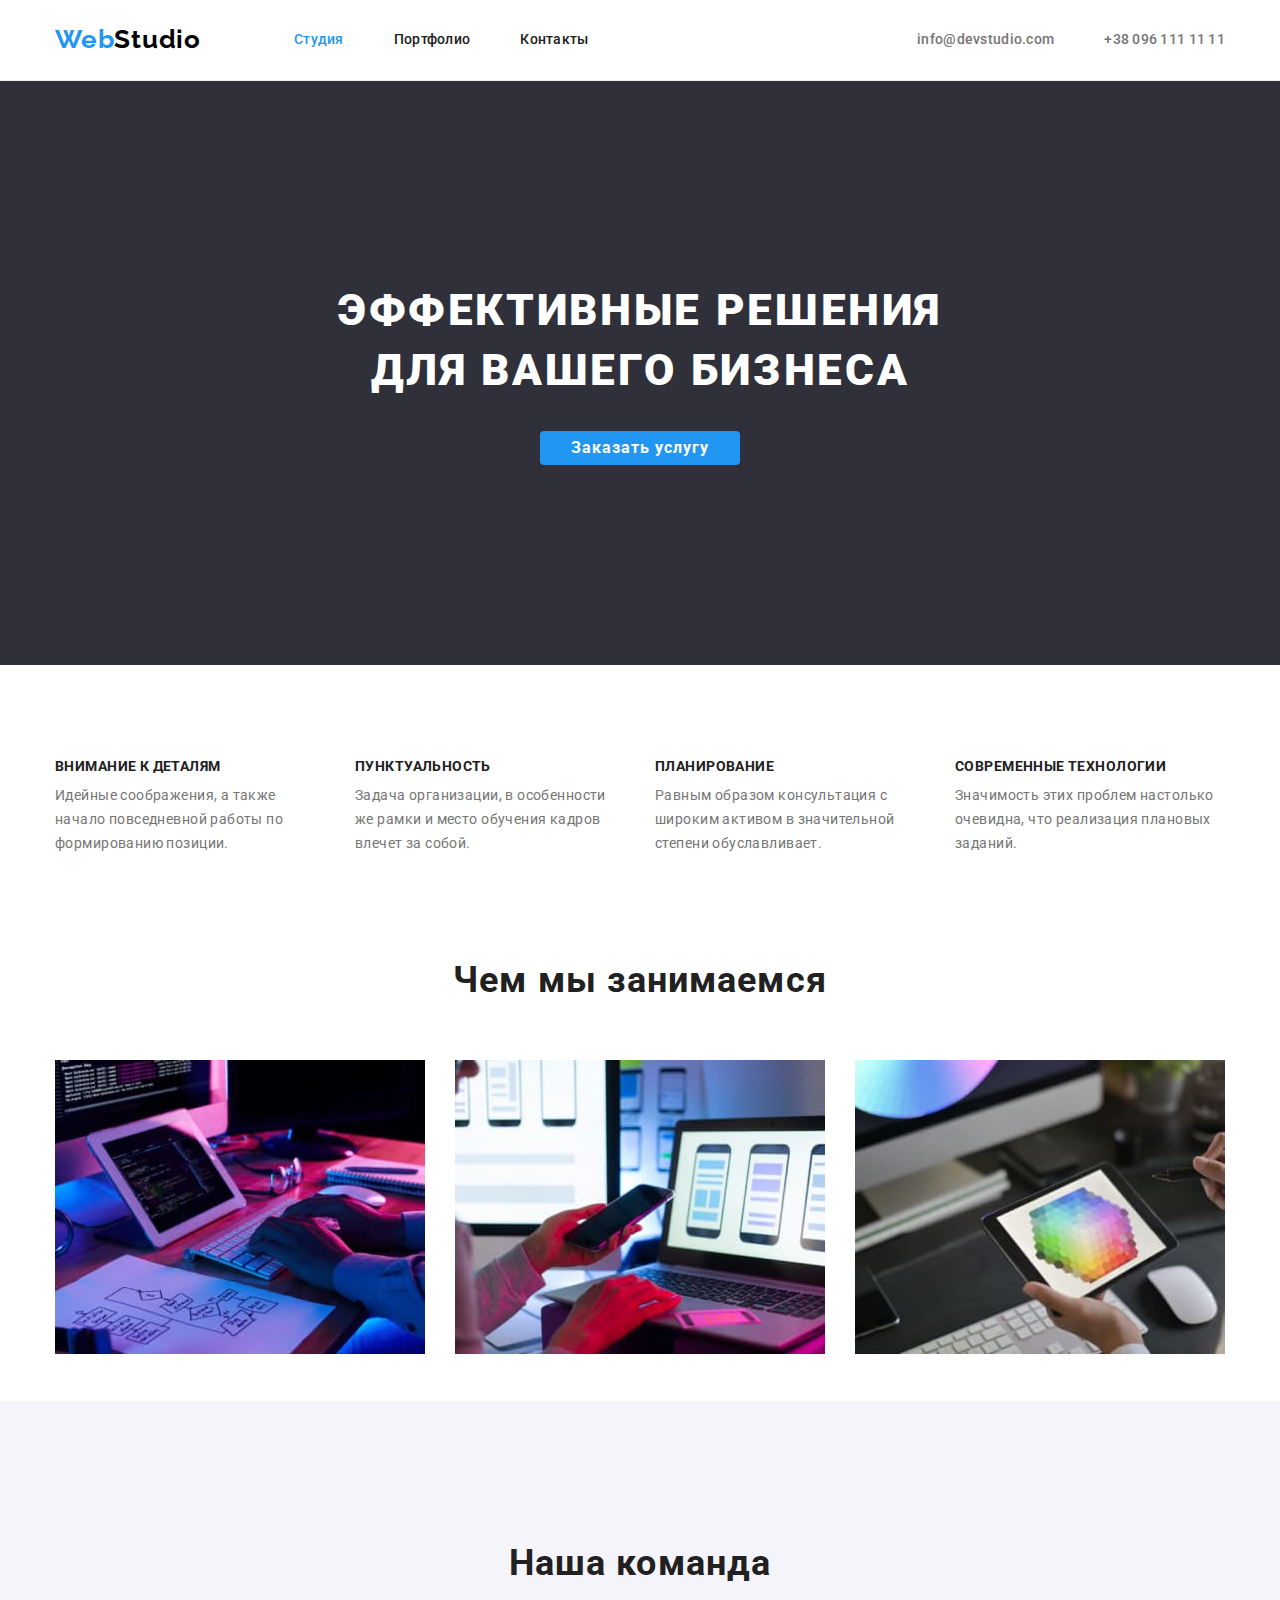
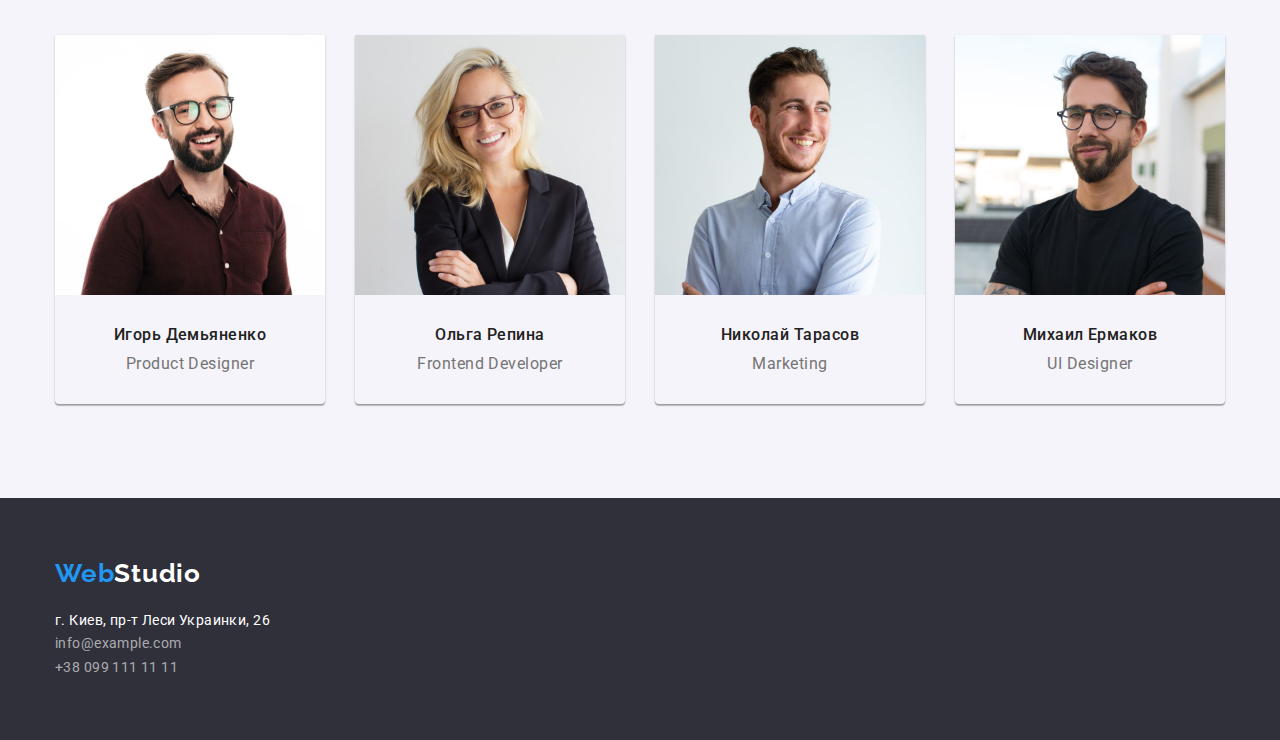
==== commit 57e3423f: "Дописал стили футера" ====
--- a/index.html
+++ b/index.html
@@ -5,16 +5,10 @@
         <meta http-equiv="X-UA-Compatible" content="IE=edge" />
         <meta name="viewport" content="width=device-width, initial-scale=1.0" />
         <title>goit-markup-hw-02</title>
-        <link
-            rel="stylesheet"
-            href="https://cdnjs.cloudflare.com/ajax/libs/modern-normalize/1.1.0/modern-normalize.min.css"
-        />
+        <link rel="stylesheet" href="https://cdnjs.cloudflare.com/ajax/libs/modern-normalize/1.1.0/modern-normalize.min.css" />
         <link rel="preconnect" href="https://fonts.googleapis.com" />
         <link rel="preconnect" href="https://fonts.gstatic.com" crossorigin />
-        <link
-            href="https://fonts.googleapis.com/css2?family=Raleway:wght@700&family=Roboto:wght@400;500;700;900&display=swap"
-            rel="stylesheet"
-        />
+        <link href="https://fonts.googleapis.com/css2?family=Raleway:wght@700&family=Roboto:wght@400;500;700;900&display=swap" rel="stylesheet" />
         <link rel="stylesheet" href="./css/styles.css" />
     </head>
 
@@ -62,43 +56,35 @@
             </section>
 
             <!-- Особенности -->
-            <section class="features">
+            <section class="features section">
                 <div class="container">
                     <h2 class="visually-hidden">Особенности</h2>
                     <ul class="features-list list">
                         <li class="features-item">
                             <h3 class="features-title">Внимание к деталям</h3>
-                            <p class="features-item-text">
-                                Идейные соображения, а также начало повседневной работы по формированию позиции.
-                            </p>
+                            <p class="features-item-text">Идейные соображения, а также начало повседневной работы по формированию позиции.</p>
                         </li>
 
                         <li class="features-item">
                             <h3 class="features-title">Пунктуальность</h3>
-                            <p class="features-item-text">
-                                Задача организации, в особенности же рамки и место обучения кадров влечет за собой.
-                            </p>
+                            <p class="features-item-text">Задача организации, в особенности же рамки и место обучения кадров влечет за собой.</p>
                         </li>
 
                         <li class="features-item">
                             <h3 class="features-title">Планирование</h3>
-                            <p class="features-item-text">
-                                Равным образом консультация с широким активом в значительной степени обуславливает.
-                            </p>
+                            <p class="features-item-text">Равным образом консультация с широким активом в значительной степени обуславливает.</p>
                         </li>
 
                         <li class="features-item">
                             <h3 class="features-title">Современные технологии</h3>
-                            <p class="features-item-text">
-                                Значимость этих проблем настолько очевидна, что реализация плановых заданий.
-                            </p>
+                            <p class="features-item-text">Значимость этих проблем настолько очевидна, что реализация плановых заданий.</p>
                         </li>
                     </ul>
                 </div>
             </section>
 
             <!-- Чем мы занимаемся -->
-            <section class="works">
+            <section class="works section">
                 <div class="container">
                     <h2 class="works-title">Чем мы занимаемся</h2>
                     <ul class="works-list list">
@@ -136,18 +122,12 @@
             </section>
 
             <!-- Наша команда -->
-            <section class="team">
+            <section class="team section">
                 <div class="container">
                     <h2 class="team-title">Наша команда</h2>
                     <ul class="team-list list">
                         <li class="team-item">
-                            <img
-                                class="team-image"
-                                src="./images/studio/our-team/our-team-1.jpg"
-                                alt="Игорь Демьяненко"
-                                width="270"
-                                height="260"
-                            />
+                            <img class="team-image" src="./images/studio/our-team/our-team-1.jpg" alt="Игорь Демьяненко" width="270" height="260" />
                             <div class="team-item-content">
                                 <h3 class="team-item-title">Игорь Демьяненко</h3>
                                 <p class="team-item-text">Product Designer</p>
@@ -155,13 +135,7 @@
                         </li>
 
                         <li class="team-item">
-                            <img
-                                class="team-image"
-                                src="./images/studio/our-team/our-team-2.jpg"
-                                alt="Ольга Репина"
-                                width="270"
-                                height="260"
-                            />
+                            <img class="team-image" src="./images/studio/our-team/our-team-2.jpg" alt="Ольга Репина" width="270" height="260" />
                             <div class="team-item-content">
                                 <h3 class="team-item-title">Ольга Репина</h3>
                                 <p class="team-item-text">Frontend Developer</p>
@@ -169,13 +143,7 @@
                         </li>
 
                         <li class="team-item">
-                            <img
-                                class="team-image"
-                                src="./images/studio/our-team/our-team-3.jpg"
-                                alt="Николай Тарасов"
-                                width="270"
-                                height="260"
-                            />
+                            <img class="team-image" src="./images/studio/our-team/our-team-3.jpg" alt="Николай Тарасов" width="270" height="260" />
                             <div class="team-item-content">
                                 <h3 class="team-item-title">Николай Тарасов</h3>
                                 <p class="team-item-text">Marketing</p>
@@ -183,13 +151,7 @@
                         </li>
 
                         <li class="team-item">
-                            <img
-                                class="team-image"
-                                src="./images/studio/our-team/our-team-4.jpg"
-                                alt="Михаил Ермаков"
-                                width="270"
-                                height="260"
-                            />
+                            <img class="team-image" src="./images/studio/our-team/our-team-4.jpg" alt="Михаил Ермаков" width="270" height="260" />
                             <div class="team-item-content">
                                 <h3 class="team-item-title">Михаил Ермаков</h3>
                                 <p class="team-item-text">UI Designer</p>
@@ -215,11 +177,9 @@
                                 >г. Киев, пр-т Леси Украинки, 26</a
                             >
                         </li>
-
                         <li class="footer-contacts-item">
                             <a class="footer-contacts-link link" href="mailto:info@example.com">info@example.com</a>
                         </li>
-
                         <li class="footer-contacts-item">
                             <a class="footer-contacts-link link" href="tel:+380991111111">+38 099 111 11 11</a>
                         </li>
--- a/css/styles.css
+++ b/css/styles.css
@@ -10,14 +10,10 @@
 }
 
 /* -------Ресет стилей------- */
-html {
-    box-sizing: border-box;
-}
-
 *,
 *::before,
 *::after {
-    box-sizing: inherit;
+    box-sizing: border-box;
     margin: 0 auto;
     padding-left: 0;
     padding-right: 0;
@@ -39,6 +35,7 @@
     text-decoration: none;
 }
 
+/* -------Задаем стили картинкам------ */
 img {
     display: block;
     max-width: 100%;
@@ -64,13 +61,12 @@
     width: 1200px;
     margin: 0 auto;
     padding: 0 15px;
-
-    outline: 2px solid red;
-}
-
-/* ! Убрать рамки */
-li * {
-    outline: 1px solid rgb(143, 27, 143);
+}
+
+/* -------Паддинги для секций------- */
+.section {
+    padding-top: 47px;
+    padding-bottom: 47px;
 }
 
 /* -------Шапка------- */
@@ -91,17 +87,16 @@
 }
 
 .logo {
-    font-family: "Raleway", sans-serif;
-    font-weight: 700;
-    font-size: 26px;
-    line-height: 1.19;
-    letter-spacing: 0.03em;
-
-    color: #000000;
-
     margin-right: 93px;
     padding-top: 24px;
     padding-bottom: 25px;
+
+    font-family: "Raleway", sans-serif;
+    font-weight: 700;
+    font-size: 26px;
+    line-height: 1.19;
+    letter-spacing: 0.03em;
+    color: #000000;
 }
 
 .logo .accent {
@@ -118,16 +113,15 @@
 
 .header-link,
 .header-contacts-link {
+    display: block;
+    padding-top: 32px;
+    padding-bottom: 32px;
+
     font-weight: 500;
     font-size: 14px;
     line-height: 1.14;
     letter-spacing: 0.02em;
-
     color: #212121;
-
-    display: block;
-    padding-top: 32px;
-    padding-bottom: 32px;
 }
 
 .header-link.active-page {
@@ -165,31 +159,19 @@
 
 /* -------Герой------- */
 .hero {
+    text-align: center;
     background: var(--hero-footer-bg-color);
 }
 
-.hero > .container {
-    display: flex;
-    flex-wrap: wrap;
-    height: 600px;
-}
-
 .hero-title {
-    margin-left: 0;
-    margin-right: 0;
-    padding-top: 200px;
-    padding-bottom: 30px;
-    padding-left: 245px;
-    padding-right: 245px;
-    align-items: center;
+    display: block;
+    padding: 200px 235px 30px;
 
     font-weight: 900;
     font-size: 44px;
     line-height: 1.36;
-    text-align: center;
     letter-spacing: 0.06em;
     text-transform: uppercase;
-
     color: #ffffff;
 }
 
@@ -197,21 +179,17 @@
     display: block;
     margin: 0 auto;
     min-width: 200px;
-    height: 50px;
 
     font-weight: 700;
     font-size: 16px;
     line-height: 1.87;
     letter-spacing: 0.06em;
-    text-align: center;
-
     color: #ffffff;
     background: #2196f3;
 
+    border: 1px solid transparent;
     border-radius: 4px;
     cursor: pointer;
-
-    align-items: center;
 }
 
 .hero-button:hover,
@@ -219,18 +197,17 @@
     background-color: #188ce8;
 }
 
+.hero > .container {
+    padding-bottom: 200px;
+}
+
 /* -------Особенности------- */
 .features {
     padding-top: 94px;
-    padding-bottom: 94px;
-}
-
-.container > .features-list {
-    display: flex;
-    flex-direction: row;
 }
 
 .features-list {
+    display: flex;
     align-items: center;
 }
 
@@ -245,26 +222,24 @@
 
 .features-title {
     margin-bottom: 10px;
+
     font-weight: 700;
     font-size: 14px;
     line-height: 1.14;
     letter-spacing: 0.03em;
     text-transform: uppercase;
-
     color: var(--secondary-text-color);
 }
 
 .features-item-text {
+    width: 270px;
+
     font-size: 14px;
     line-height: 1.71;
     letter-spacing: 0.03em;
 }
 
 /* -------Чем мы занимаемся------- */
-.works {
-    padding-bottom: 94px;
-}
-
 .works-title {
     margin-bottom: 50px;
 
@@ -273,7 +248,6 @@
     line-height: 1.67;
     text-align: center;
     letter-spacing: 0.03em;
-
     color: var(--secondary-text-color);
 }
 
@@ -295,6 +269,7 @@
 /* -------Наша команда------- */
 .team {
     background-color: var(--secondary-bg-color);
+    padding-bottom: 0;
 }
 
 .team > .container {
@@ -308,14 +283,14 @@
 }
 
 .team-title {
+    margin-bottom: 50px;
+
     font-weight: 700;
     font-size: 36px;
     line-height: 1.17;
     text-align: center;
     letter-spacing: 0.03em;
     color: var(--secondary-text-color);
-
-    margin-bottom: 50px;
 }
 
 .team-item {
@@ -336,14 +311,13 @@
 }
 
 .team-item-title {
+    margin-bottom: 10px;
+
     font-weight: 500;
     font-size: 16px;
     line-height: 1.19;
     letter-spacing: 0.03em;
-
     color: var(--secondary-text-color);
-
-    margin-bottom: 10px;
 }
 
 .team-item-text {
@@ -355,6 +329,8 @@
 /* -------Футер------- */
 .footer {
     background-color: var(--hero-footer-bg-color);
+
+    padding-top: 60px;
 }
 
 .footer-logo {
@@ -363,10 +339,7 @@
     font-size: 26px;
     line-height: 1.19;
     letter-spacing: 0.03em;
-
     color: #ffffff;
-
-    width: 145px;
 }
 
 .footer-logo > .accent {
@@ -375,6 +348,9 @@
 
 .footer-list {
     font-style: normal;
+
+    margin-top: 20px;
+    padding-bottom: 60px;
 }
 
 .footer-address,
@@ -382,7 +358,6 @@
     font-size: 14px;
     line-height: 1.71;
     letter-spacing: 0.03em;
-
     color: #ffffff;
 }
 
@@ -426,11 +401,11 @@
     line-height: 1.62;
     text-align: center;
     letter-spacing: 0.03em;
-
     background-color: var(--secondary-bg-color);
     color: #212121;
 
     cursor: pointer;
+    border: 0;
     border-radius: 4px;
 }
 
@@ -442,21 +417,19 @@
 
 /* -------Портфолио Примеры работ------- */
 .card-set-title {
+    margin-bottom: 4px;
+
     font-weight: 700;
     font-size: 18px;
     line-height: 2;
     letter-spacing: 0.06em;
-
     color: var(--secondary-text-color);
-
-    margin-bottom: 4px;
 }
 
 .card-set-text {
     font-size: 16px;
     line-height: 1.87;
     letter-spacing: 0.03em;
-
     color: var(--main-text-color);
 }
 
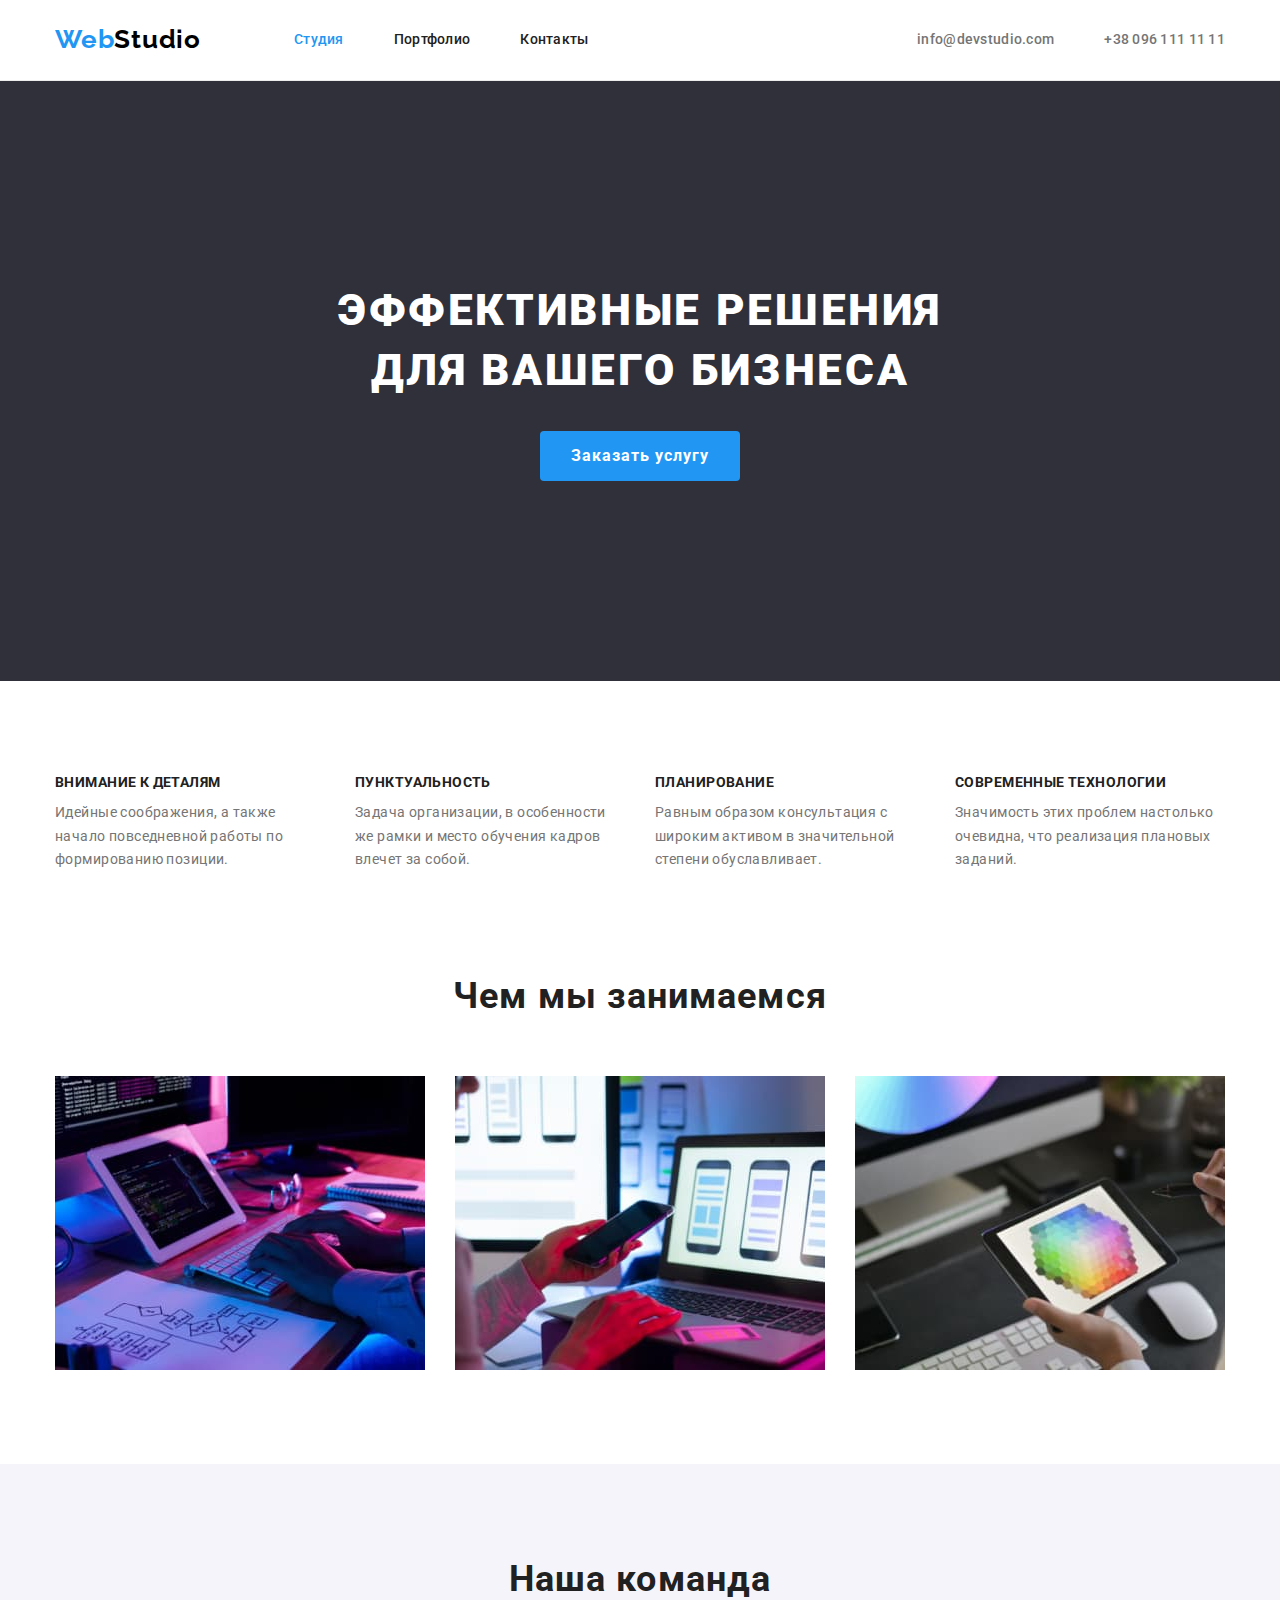
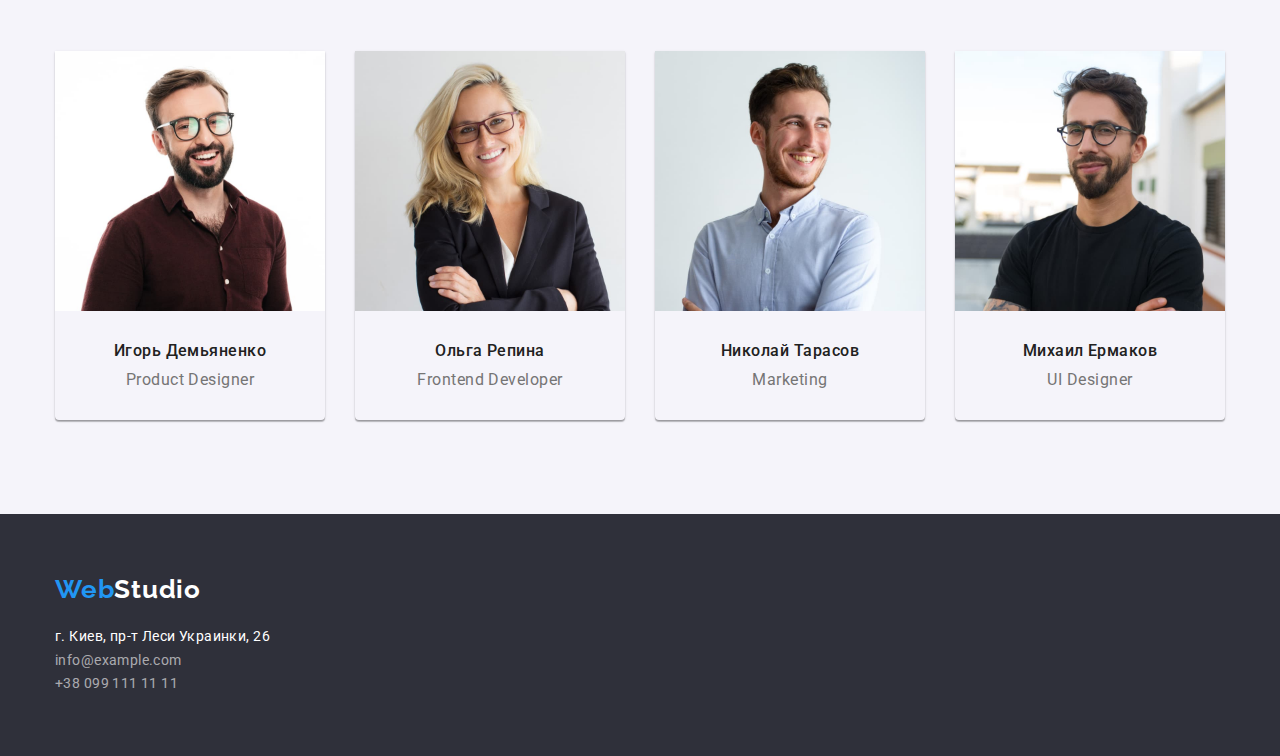
==== commit 8b997837: "Задал класс section герою и исправил паддинги в нем" ====
--- a/index.html
+++ b/index.html
@@ -48,7 +48,7 @@
 
         <main>
             <!-- Герой -->
-            <section class="hero">
+            <section class="hero section">
                 <div class="container">
                     <h1 class="hero-title">Эффективные решения для вашего бизнеса</h1>
                     <button class="hero-button" type="button">Заказать услугу</button>
--- a/css/styles.css
+++ b/css/styles.css
@@ -6,6 +6,7 @@
     --secondary-bg-color: #f5f4fa;
     --hero-footer-bg-color: #2f303a;
 
+    --section-padding: 94px;
     --card-set-gap: 30px;
 }
 
@@ -65,8 +66,8 @@
 
 /* -------Паддинги для секций------- */
 .section {
-    padding-top: 47px;
-    padding-bottom: 47px;
+    padding-top: var(--section-padding);
+    padding-bottom: var(--section-padding);
 }
 
 /* -------Шапка------- */
@@ -163,9 +164,14 @@
     background: var(--hero-footer-bg-color);
 }
 
+.hero > .container {
+    padding-top: calc(200px - var(--section-padding));
+    padding-bottom: calc(200px - var(--section-padding));
+}
+
 .hero-title {
-    display: block;
-    padding: 200px 235px 30px;
+    margin-bottom: 30px;
+    width: 696px;
 
     font-weight: 900;
     font-size: 44px;
@@ -176,9 +182,9 @@
 }
 
 .hero-button {
-    display: block;
     margin: 0 auto;
     min-width: 200px;
+    height: 50px;
 
     font-weight: 700;
     font-size: 16px;
@@ -197,13 +203,9 @@
     background-color: #188ce8;
 }
 
-.hero > .container {
-    padding-bottom: 200px;
-}
-
 /* -------Особенности------- */
 .features {
-    padding-top: 94px;
+    padding-bottom: 0;
 }
 
 .features-list {
@@ -269,12 +271,6 @@
 /* -------Наша команда------- */
 .team {
     background-color: var(--secondary-bg-color);
-    padding-bottom: 0;
-}
-
-.team > .container {
-    padding-top: 94px;
-    padding-bottom: 94px;
 }
 
 .container > .team-list {
@@ -372,7 +368,6 @@
     color: var(--accent-link-color);
 }
 
-/* -------Портфолио------- */
 .portfolio {
     margin-top: 94px;
     margin-bottom: calc(94px + var(--card-set-gap));
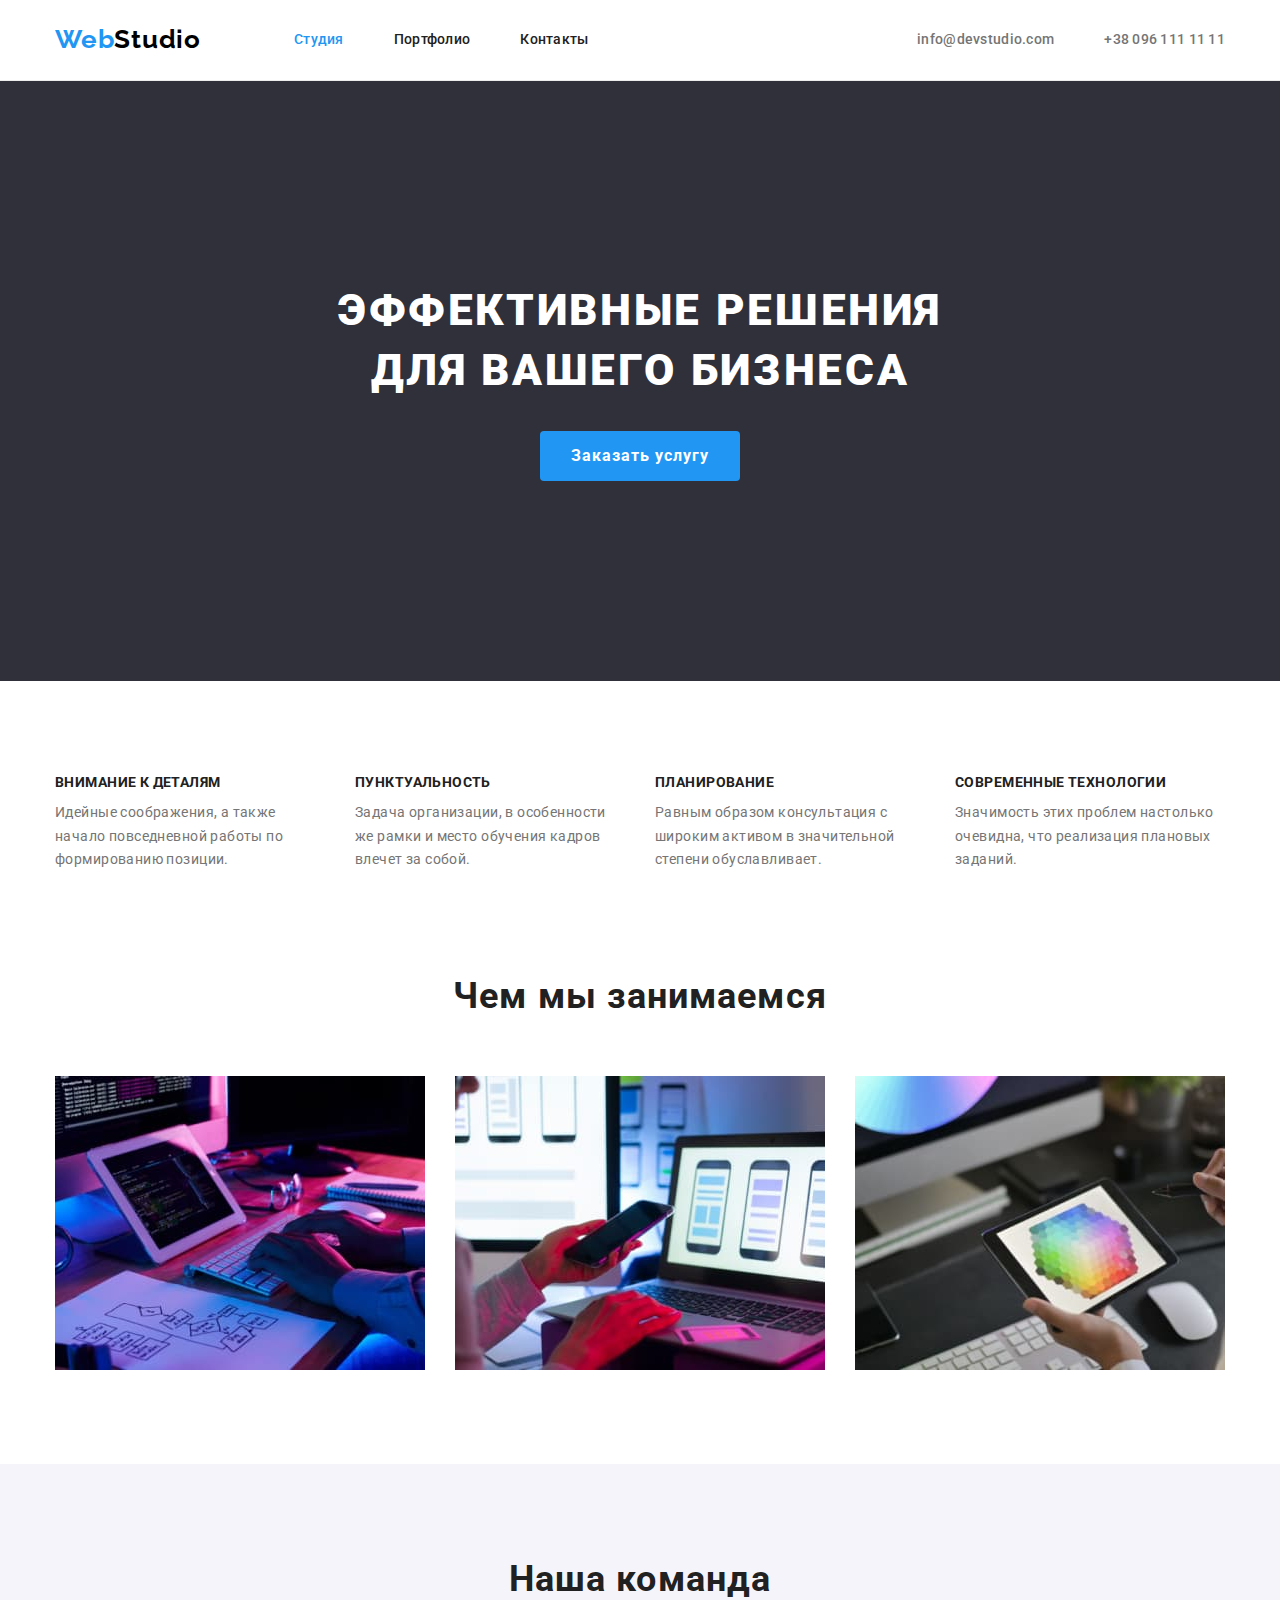
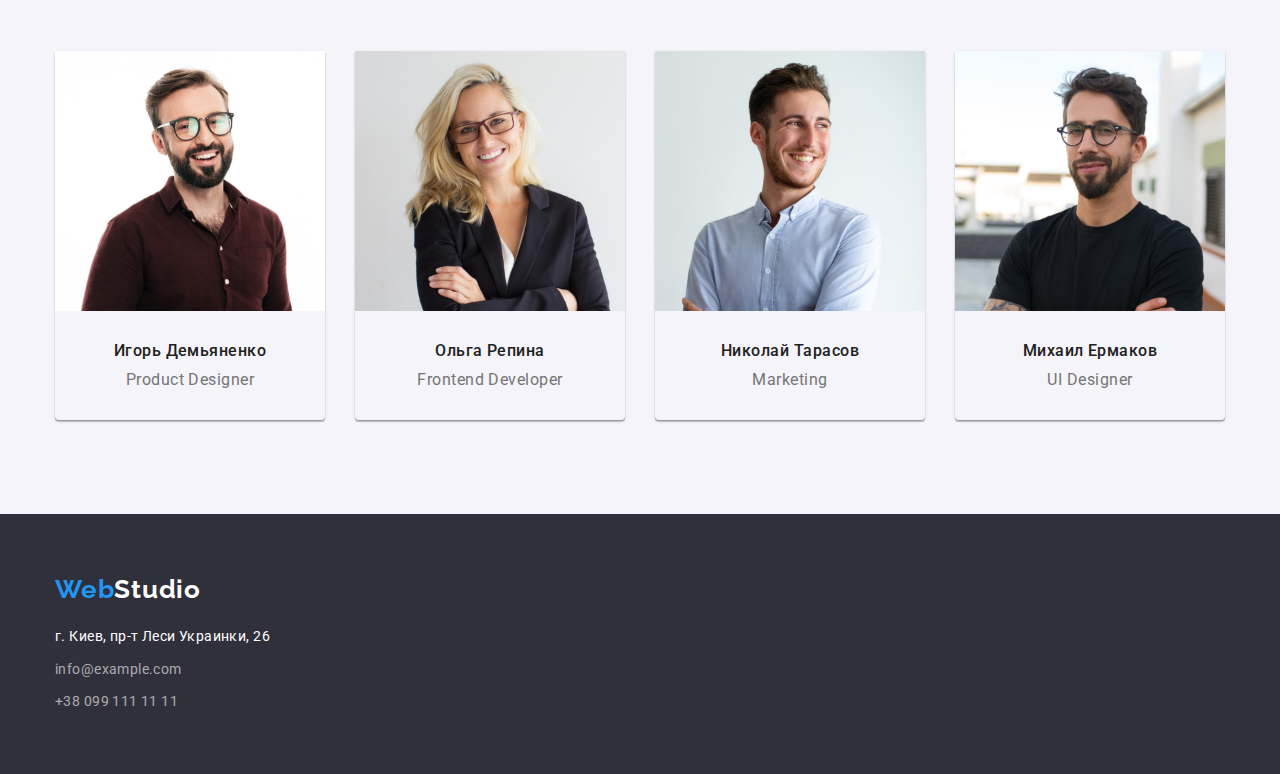
==== commit a4c5b23b: "Внес исправления в Героя, Футер и Портфолио" ====
--- a/index.html
+++ b/index.html
@@ -166,7 +166,7 @@
         <footer class="footer">
             <div class="container">
                 <a class="footer-logo link" href="" lang="en"><span class="accent">Web</span>Studio</a>
-                <address>
+                <address class="address">
                     <ul class="footer-list list">
                         <li class="footer-item">
                             <a
@@ -177,10 +177,10 @@
                                 >г. Киев, пр-т Леси Украинки, 26</a
                             >
                         </li>
-                        <li class="footer-contacts-item">
+                        <li class="footer-item">
                             <a class="footer-contacts-link link" href="mailto:info@example.com">info@example.com</a>
                         </li>
-                        <li class="footer-contacts-item">
+                        <li class="footer-item">
                             <a class="footer-contacts-link link" href="tel:+380991111111">+38 099 111 11 11</a>
                         </li>
                     </ul>
--- a/css/styles.css
+++ b/css/styles.css
@@ -162,11 +162,9 @@
 .hero {
     text-align: center;
     background: var(--hero-footer-bg-color);
-}
-
-.hero > .container {
-    padding-top: calc(200px - var(--section-padding));
-    padding-bottom: calc(200px - var(--section-padding));
+
+    padding-top: 200px;
+    padding-bottom: 200px;
 }
 
 .hero-title {
@@ -193,7 +191,7 @@
     color: #ffffff;
     background: #2196f3;
 
-    border: 1px solid transparent;
+    border: none;
     border-radius: 4px;
     cursor: pointer;
 }
@@ -255,7 +253,6 @@
 
 .works-list {
     display: flex;
-    flex-direction: row;
 }
 
 .works-item {
@@ -273,9 +270,8 @@
     background-color: var(--secondary-bg-color);
 }
 
-.container > .team-list {
-    display: flex;
-    flex-direction: row;
+.team-list {
+    display: flex;
 }
 
 .team-title {
@@ -327,6 +323,7 @@
     background-color: var(--hero-footer-bg-color);
 
     padding-top: 60px;
+    padding-bottom: 60px;
 }
 
 .footer-logo {
@@ -342,11 +339,16 @@
     color: #2196f3;
 }
 
+.address {
+    margin-top: 20px;
+}
+
 .footer-list {
     font-style: normal;
-
-    margin-top: 20px;
-    padding-bottom: 60px;
+}
+
+.footer-item:not(:last-child) {
+    margin-bottom: 9px;
 }
 
 .footer-address,
@@ -355,10 +357,6 @@
     line-height: 1.71;
     letter-spacing: 0.03em;
     color: #ffffff;
-}
-
-.footer-contacts-link {
-    color: rgba(255, 255, 255, 0.6);
 }
 
 .footer-address:hover,
@@ -368,16 +366,15 @@
     color: var(--accent-link-color);
 }
 
-.portfolio {
-    margin-top: 94px;
-    margin-bottom: calc(94px + var(--card-set-gap));
+.footer-contacts-link {
+    color: rgba(255, 255, 255, 0.6);
 }
 
 /* -------Навигация для секции Портфолио------- */
 .portfolio-list {
     display: flex;
     justify-content: center;
-    padding-bottom: 50px;
+    margin-bottom: 50px;
 }
 
 .portfolio-item {
